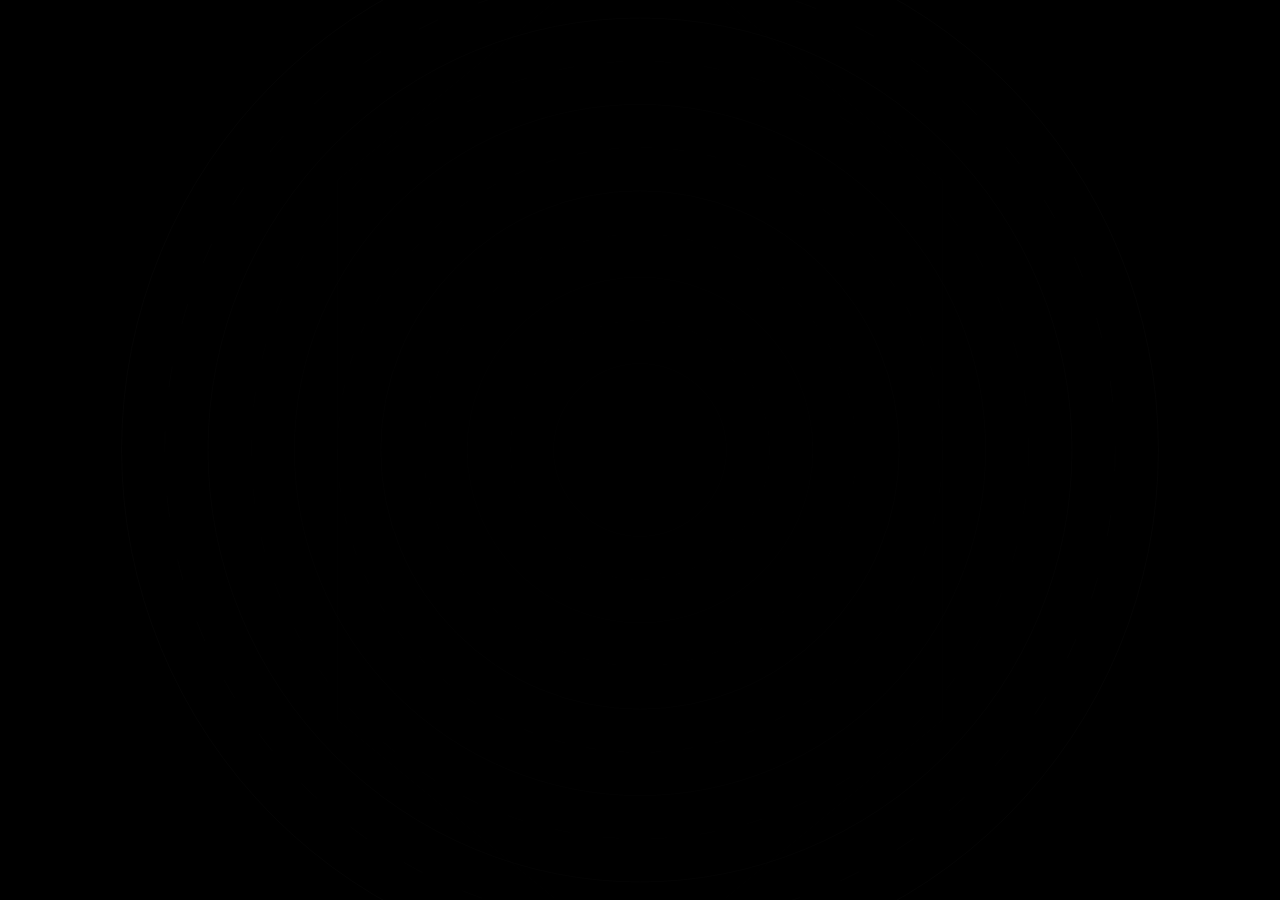
==== index.html @ 1518f6b2 "v6: mobile-visible buttons - 35-40% white borders, 10% fill" ====
<!DOCTYPE html>
<html lang="en">
<head>
<meta charset="UTF-8">
<meta name="viewport" content="width=device-width, initial-scale=1.0, maximum-scale=1.0, user-scalable=no">
<title>Alchemize — Shadow Work</title>
<link rel="preconnect" href="https://fonts.googleapis.com">
<link href="https://fonts.googleapis.com/css2?family=Instrument+Serif:ital@0;1&family=EB+Garamond:ital,wght@0,400;0,500;0,600;0,700;0,800;1,400;1,500&family=Inter:wght@400;500;600;700;800&display=swap" rel="stylesheet">
<style>
:root {
  /* Black Mirror — pure void + sharp filigree gold */
  --void: #000000;
  --void-surface: #080808;
  --void-card: rgba(8, 8, 8, 0.9);
  --void-lift: #0D0D0D;
  --filigree: #D4A54A;
  --filigree-bright: #EDC26A;
  --filigree-glow: rgba(212, 165, 74, 0.15);
  --filigree-edge: rgba(212, 165, 74, 0.08);
  --text-primary: #FFFFFF;
  --text-secondary: #A09A90;
  --text-dim: #6B6660;
  --border-subtle: rgba(255, 255, 255, 0.06);
  --border-glow: rgba(212, 165, 74, 0.12);
  --accent: #2D1B3D;
  --accent-glow: rgba(45, 27, 61, 0.4);
  --transition-speed: 1.2s;
  --motion-quick: 0.3s;
}* { margin: 0; padding: 0; box-sizing: border-box; }
html, body {
  font-family: 'Inter', -apple-system, BlinkMacSystemFont, sans-serif;
  background: #000000;
  color: var(--text-primary);
  min-height: 100vh;
  overflow-x: hidden;
  transition: background var(--transition-speed) ease, color var(--transition-speed) ease;
}
body {
  display: flex; flex-direction: column; align-items: center;
}
h1, h2, h3, h4 {
  font-family: 'EB Garamond', Georgia, serif;
  font-weight: 600;
  letter-spacing: -0.02em;
  line-height: 1.2;
}
.serif, .sacred, .sacred-headline {
  font-family: 'EB Garamond', Georgia, serif;
  font-weight: 600;
  letter-spacing: 0.02em;
}
::selection { background: var(--filigree); color: #070B1E; }
::-webkit-scrollbar { width: 4px; }
::-webkit-scrollbar-track { background: transparent; }
::-webkit-scrollbar-thumb { background: var(--text-secondary-dim); border-radius: 2px; }

/* Sacred Geometry Background */
#sacred-bg {
  position: fixed; top: 0; left: 0; width: 100%; height: 100%;
  pointer-events: none; z-index: 0; overflow: hidden;
}
#sacred-bg svg {
  position: absolute; width: 120%; height: 120%;
  top: -10%; left: -10%;
  opacity: 0.03;
  animation: rotateSlow 120s linear infinite;
}
@keyframes rotateSlow {
  0% { transform: rotate(0deg); }
  100% { transform: rotate(360deg); }
}
#sacred-bg .ring2 { animation-direction: reverse; animation-duration: 180s; }

/* Layout */
#app {
  position: relative; z-index: 1;
  width: 100%; max-width: 480px;
  min-height: 100vh;
  padding: 20px 16px 100px;
  display: flex; flex-direction: column;
}

/* Views */
.view { display: none; flex-direction: column; gap: 20px; }
.view.active { display: flex; animation: fadeIn 0.4s ease; }

/* Phase Header */
.phase-header {
  text-align: center; padding: 16px 0 8px;
  font-size: 12px; letter-spacing: 3px; text-transform: uppercase;
  color: var(--text-secondary-dim);
  transition: color var(--transition-speed) ease;
}
.phase-header .phase-symbol { font-size: 28px; display: block; margin-bottom: 4px; }
.phase-header .phase-name { font-weight: 600; letter-spacing: 4px; }
.phase-header .moon-info { font-size: 11px; letter-spacing: 1px; margin-top: 2px; opacity: 0.7; }

/* Buttons - mobile-visible */
.btn {
  font-family: 'Inter', sans-serif;
  border: 1px solid rgba(255,255,255,0.35);
  background: rgba(255,255,255,0.06);
  color: var(--text-primary);
  padding: 14px 28px;
  border-radius: 8px;
  font-size: 14px;
  font-weight: 500;
  cursor: pointer;
  transition: all 0.15s ease;
  position: relative;
  overflow: hidden;
  -webkit-tap-highlight-color: transparent;
}
.btn:active {
  background: rgba(255,255,255,0.12);
  border-color: rgba(255,255,255,0.5);
  transform: scale(0.97);
  transition: transform 0.06s ease;
}
.btn-primary {
  background: rgba(255,255,255,0.10);
  color: var(--text-primary);
  border-color: rgba(255,255,255,0.40);
  font-weight: 500;
  letter-spacing: 0.02em;
}
.btn-primary:active {
  background: rgba(255,255,255,0.18);
  border-color: rgba(255,255,255,0.6);
}
.btn-small {
  padding: 10px 20px; font-size: 12px; border-radius: 6px;
}
.btn-small {
  padding: 8px 16px; font-size: 12px; border-radius: 8px;
}
.btn-claim {
  background: rgba(255,255,255,0.08);
  color: var(--text-primary); border: 1px solid rgba(255,255,255,0.40); font-weight: 500;
  padding: 16px 32px; font-size: 15px; border-radius: 8px;
  width: 100%; cursor: pointer; transition: all 0.15s ease;
  position: relative; overflow: hidden;
  -webkit-tap-highlight-color: transparent;
}
.btn-claim:active {
  background: rgba(255,255,255,0.16);
  border-color: rgba(255,255,255,0.6);
  transform: scale(0.97);
  transition: transform 0.06s ease;
}
.btn-claim:disabled { opacity: 0.3; cursor: not-allowed; transform: none; }

/* Cards - void glass */
.card {
  background: var(--void-card);
  border: 1px solid var(--border-subtle);
  border-radius: 12px;
  padding: 20px;
  backdrop-filter: blur(8px);
  -webkit-backdrop-filter: blur(8px);
  transition: background var(--transition-speed) ease,
              border-color var(--transition-speed) ease,
              box-shadow var(--motion-quick) ease;
}
.card:hover {
  border-color: var(--border-glow);
}/* Birth chart input */
.chart-form { display: flex; flex-direction: column; gap: 16px; }
.form-group { display: flex; flex-direction: column; gap: 6px; }
.form-group label {
  font-size: 12px; letter-spacing: 1.5px; text-transform: uppercase;
  color: var(--text-secondary-dim); font-weight: 500;
}
.form-group select, .form-group input, .form-group textarea {
  font-family: 'Inter', sans-serif;
  background: rgba(255,255,255,0.04);
  border: 1px solid rgba(255,255,255,0.15);
  border-radius: 10px;
  padding: 12px 14px;
  color: var(--text-primary);
  font-size: 15px;
  outline: none;
  transition: border-color 0.3s;
  width: 100%;
  -webkit-appearance: none; appearance: none;
}
.form-group select {
  background-image: url("data:image/svg+xml,%3Csvg xmlns='http://www.w3.org/2000/svg' width='12' height='8' viewBox='0 0 12 8'%3E%3Cpath d='M1 1l5 5 5-5' stroke='%23DDD6CB' stroke-width='1.5' fill='none'/%3E%3C/svg%3E");
  background-repeat: no-repeat;
  background-position: right 14px center;
  padding-right: 36px;
}
.form-group select:focus, .form-group textarea:focus {
  border-color: var(--filigree);
}
.form-group option { background: #0D1530; color: var(--text-primary); }
.form-group textarea { resize: vertical; min-height: 80px; line-height: 1.5; }

/* Signature badge */
.sig-badge {
  display: inline-flex; align-items: center; gap: 10px;
  font-family: 'EB Garamond', serif;
  font-size: 13px; letter-spacing: 1px;
  padding: 6px 14px;
  font-weight: 500;
  background: var(--filigree-edge);
  border: 1px solid var(--border-glow);
  border-radius: 20px;
  opacity: 0;
  transform: translateY(4px);
  transition: opacity 0.6s ease, transform 0.6s ease;
}
.sig-badge.revealed {
  opacity: 1;
  transform: translateY(0);
  animation: sigil-reveal 0.8s ease forwards;
}
@keyframes sigil-reveal {
  0% { opacity: 0; transform: translateY(8px) scale(0.9); box-shadow: none; }
  60% { opacity: 1; transform: translateY(-2px) scale(1.05); box-shadow: 0 0 20px var(--filigree-glow); }
  100% { opacity: 1; transform: translateY(0) scale(1); box-shadow: 0 0 8px var(--filigree-edge); }
}
.sig-digits {
  font-size: 22px; font-weight: 600;
  background: linear-gradient(135deg, var(--filigree), var(--filigree-bright));
  -webkit-background-clip: text; -webkit-text-fill-color: transparent;
  background-clip: text;
}

/* Journal area */
.journal-prompt {
  font-family: 'EB Garamond', Georgia, serif;
  font-size: 17px;
  line-height: 1.7;
  font-weight: 500;
  color: var(--text-primary);
  padding: 8px 0;
}
.journal-meta {
  display: flex; flex-wrap: wrap; gap: 8px;
  margin-top: 12px; align-items: center;
}

/* Entries list */
.entry-item {
  padding: 14px 0;
  border-bottom: 1px solid var(--border-subtle);
  cursor: pointer;
  transition: all 0.2s;
}
.entry-item:last-child { border-bottom: none; }
.entry-item:hover { opacity: 0.8; }
.entry-date { font-size: 11px; color: var(--text-secondary-dim); letter-spacing: 1px; }
.entry-preview { font-size: 13px; margin-top: 4px; opacity: 0.8; line-height: 1.4; }
.entry-sig { display: inline-block; margin-top: 6px; }

/* Synthesis */
.synth-grid {
  display: grid; grid-template-columns: 1fr 1fr; gap: 12px;
}
.synth-stat {
  text-align: center; padding: 16px;
  background: rgba(255,255,255,0.03);
  border-radius: 12px;
  border: 1px solid var(--border-subtle);
}
.synth-stat .number {
  font-family: 'Instrument Serif', serif;
  font-size: 32px;
  color: var(--filigree);
}
.synth-stat .label { font-size: 11px; color: var(--text-secondary-dim); margin-top: 4px; letter-spacing: 1px; text-transform: uppercase; }
.synth-law-bar {
  display: flex; align-items: center; gap: 8px; margin: 4px 0;
}
.synth-law-bar .bar-fill {
  height: 6px; border-radius: 3px; background: var(--filigree);
  transition: width 0.6s ease;
}
.synth-law-bar .law-name { font-size: 12px; min-width: 80px; }
.synth-law-bar .law-count { font-size: 12px; color: var(--text-secondary-dim); min-width: 20px; text-align: right; }
.synth-phase-dot {
  display: inline-flex; align-items: center; gap: 6px;
  font-size: 13px; margin: 4px 8px 4px 0;
}
.synth-observation {
  font-family: 'Instrument Serif', serif;
  font-size: 16px; /* removed italic */
  line-height: 1.7;
  padding: 16px;
  background: rgba(255,255,255,0.03);
  border-radius: 12px;
  border-left: 3px solid var(--filigree);
}

/* Offer section */
.offer-card {
  text-align: center;
  background: linear-gradient(135deg, var(--void-card), rgba(201,168,76,0.06));
  border: 1px solid rgba(201,168,76,0.2);
}
.offer-price { font-family: 'Instrument Serif', serif; font-size: 48px; color: var(--filigree); }
.offer-label { font-size: 12px; color: var(--text-secondary-dim); letter-spacing: 2px; text-transform: uppercase; }
.offer-sub { font-size: 14px; opacity: 0.7; margin-top: 8px; }
.spot-counter {
  display: inline-flex; align-items: center; gap: 8px;
  margin: 16px 0; padding: 8px 20px;
  background: rgba(201,168,76,0.08);
  border-radius: 20px;
  font-size: 14px;
}
.spot-counter .spots-num { font-weight: 700; color: var(--filigree); font-size: 18px; }

/* Nav */
#nav {
  position: fixed; bottom: 0; left: 0; right: 0;
  z-index: 10;
  display: flex; justify-content: center;
  padding: 12px 16px 20px;
  background: linear-gradient(to top, var(--void) 60%, transparent);
  transition: background var(--transition-speed) ease;
}
.nav-inner {
  display: flex; gap: 4px;
  background: rgba(15,15,15,0.95);
  backdrop-filter: blur(20px);
  -webkit-backdrop-filter: blur(20px);
  border: 1px solid rgba(255,255,255,0.08);
  border-radius: 20px;
  padding: 6px;
  max-width: 420px; width: 100%;
}
.nav-btn {
  flex: 1; text-align: center; padding: 8px 6px;
  font-size: 10px; letter-spacing: 0.5px;
  border-radius: 14px; cursor: pointer;
  border: none; background: transparent; color: var(--text-secondary-dim);
  transition: all 0.3s; font-family: 'Inter', sans-serif;
  display: flex; flex-direction: column; align-items: center; gap: 2px;
}
.nav-btn .nav-icon { font-size: 20px; }
.nav-btn.active {
  background: rgba(201,168,76,0.12);
  color: var(--filigree);
}
.nav-btn:hover:not(.active) { color: var(--text-primary); }

/* Phase theme overrides - applied via JS */
body.theme-nigredo {
  --accent: #2D1B3D; --accent-glow: rgba(45,27,61,0.4);
  --phase-glow: rgba(45,27,61,0.15);
}
body.theme-albedo {
  --accent: #8FA4B8; --accent-glow: rgba(143,164,184,0.3);
  --phase-glow: rgba(143,164,184,0.12);
}
body.theme-citrinitas {
  --accent: #D4A54A; --accent-glow: rgba(212,165,74,0.3);
  --phase-glow: rgba(212,165,74,0.15);
}
body.theme-rubedo {
  --accent: #8B3A3A; --accent-glow: rgba(139,58,58,0.3);
  --phase-glow: rgba(139,58,58,0.15);
}

/* Chemical reaction phase transition */
.phase-header, .card, #nav .nav-inner {
  transition: background var(--transition-speed) ease,
              border-color var(--transition-speed) ease,
              box-shadow var(--transition-speed) ease;
}
#phase-symbol-header {
  transition: transform var(--transition-speed) ease,
              opacity var(--transition-speed) ease,
              filter var(--transition-speed) ease;
}
#phase-symbol-header.transmuting {
  animation: chemical-dissolve 1.2s ease forwards;
}
@keyframes chemical-dissolve {
  0% { transform: scale(1) rotate(0deg); opacity: 1; filter: blur(0); }
  40% { transform: scale(0.6) rotate(90deg); opacity: 0.3; filter: blur(4px); }
  60% { transform: scale(1.2) rotate(-10deg); opacity: 0.7; filter: blur(0); }
  100% { transform: scale(1) rotate(0deg); opacity: 1; filter: blur(0); }
}

/* Setup screen - first visit */
#view-setup .app-title {
  font-size: 34px; text-align: center;
  margin: 40px 0 4px;
  font-family: 'EB Garamond', serif;
  font-weight: 600;
  letter-spacing: 0.04em;
  background: linear-gradient(135deg, var(--filigree), var(--filigree-bright), var(--filigree));
  -webkit-background-clip: text; -webkit-text-fill-color: transparent;
  background-clip: text;
}
#view-setup .app-subtitle {
  text-align: center; font-size: 13px; color: var(--text-secondary-dim);
  letter-spacing: 2px; text-transform: uppercase;
  margin-bottom: 24px;
}

/* History */
#view-history .empty-state {
  text-align: center; padding: 40px 20px;
  color: var(--text-secondary-dim); font-size: 14px;
}

/* Loading / empty */
.fade-in { animation: fadeIn 0.5s ease; }
@keyframes fadeIn { from { opacity: 0; transform: translateY(10px); } to { opacity: 1; transform: translateY(0); } }

/* Modal / detail view */
.modal-overlay {
  position: fixed; top: 0; left: 0; right: 0; bottom: 0;
  background: rgba(0,0,0,0.92);
  backdrop-filter: blur(8px);
  z-index: 100;
  display: none; align-items: center; justify-content: center;
  padding: 20px;
}
.modal-overlay.open { display: flex; }
.modal-content {
  background: var(--void-surface);
  border: 1px solid var(--border-subtle);
  border-radius: 20px;
  padding: 24px;
  max-width: 440px; width: 100%;
  max-height: 80vh; overflow-y: auto;
}
.modal-content .modal-close {
  float: right; cursor: pointer; font-size: 20px;
  opacity: 0.5; transition: opacity 0.2s;
  background: none; border: none; color: var(--text-primary);
}
.modal-content .modal-close:hover { opacity: 1; }

/* Scrollable */
.scroll-y { overflow-y: auto; }
.hide-scrollbar { scrollbar-width: none; -ms-overflow-style: none; }
.hide-scrollbar::-webkit-scrollbar { display: none; }

/* Responsive */
@media (max-width: 400px) {
  #app { padding: 16px 12px 90px; }
  .card { padding: 14px; }
  .journal-prompt { font-size: 16px; }
  .synth-grid { grid-template-columns: 1fr; }
  #view-setup .app-title { font-size: 28px; }
}

/* Micro-motion utility */
.motion-fade-in {
  animation: fadeIn 0.6s ease forwards;
}
.motion-slide-up {
  animation: slideUp 0.5s ease forwards;
}
@keyframes slideUp {
  from { opacity: 0; transform: translateY(12px); }
  to { opacity: 1; transform: translateY(0); }
}
.interactive-lift {
  transition: transform var(--motion-quick) ease, box-shadow var(--motion-quick) ease;
}
.interactive-lift:hover {
  transform: translateY(-1px);
  box-shadow: 0 4px 20px rgba(0,0,0,0.3);
}
.interactive-lift:active {
  transform: translateY(0);
}

/* Utility */
.mt-8 { margin-top: 8px; }
.mt-12 { margin-top: 12px; }
.mt-16 { margin-top: 16px; }
.mt-20 { margin-top: 20px; }
.gap-8 { gap: 8px; }
.gap-12 { gap: 12px; }
.flex { display: flex; }
.flex-wrap { flex-wrap: wrap; }
.items-center { align-items: center; }
.justify-between { justify-content: space-between; }
.text-center { text-align: center; }
.text-dim { color: var(--text-secondary-dim); }
.text-gold { color: var(--filigree); }
.text-sm { font-size: 13px; }
.text-xs { font-size: 11px; letter-spacing: 1px; text-transform: uppercase; }
.w-full { width: 100%; }
.hidden { display: none !important; }
</style>
</head>
<body>
<div id="sacred-bg">
  <svg viewBox="0 0 1000 1000" xmlns="http://www.w3.org/2000/svg">
    <circle cx="500" cy="500" r="480" fill="none" stroke="currentColor" stroke-width="0.5"/>
    <circle cx="500" cy="500" r="400" fill="none" stroke="currentColor" stroke-width="0.4"/>
    <circle cx="500" cy="500" r="320" fill="none" stroke="currentColor" stroke-width="0.3"/>
    <circle cx="500" cy="500" r="240" fill="none" stroke="currentColor" stroke-width="0.3"/>
    <circle cx="500" cy="500" r="160" fill="none" stroke="currentColor" stroke-width="0.2"/>
    <circle cx="500" cy="500" r="80" fill="none" stroke="currentColor" stroke-width="0.2"/>
    <polygon points="500,20 780,250 780,750 500,980 220,750 220,250" fill="none" stroke="currentColor" stroke-width="0.3" opacity="0.5"/>
    <polygon points="500,120 660,250 660,750 500,880 340,750 340,250" fill="none" stroke="currentColor" stroke-width="0.2" opacity="0.3"/>
  </svg>
  <svg class="ring2" viewBox="0 0 1000 1000" xmlns="http://www.w3.org/2000/svg">
    <circle cx="500" cy="500" r="440" fill="none" stroke="currentColor" stroke-width="0.3" stroke-dasharray="20 40"/>
    <circle cx="500" cy="500" r="360" fill="none" stroke="currentColor" stroke-width="0.2" stroke-dasharray="15 30"/>
    <circle cx="500" cy="500" r="280" fill="none" stroke="currentColor" stroke-width="0.2" stroke-dasharray="10 20"/>
    <circle cx="500" cy="500" r="200" fill="none" stroke="currentColor" stroke-width="0.15" stroke-dasharray="8 16"/>
    <circle cx="500" cy="500" r="120" fill="none" stroke="currentColor" stroke-width="0.15" stroke-dasharray="5 10"/>
  </svg>
</div>

<div id="app">
  <!-- SETUP VIEW -->
  <div id="view-setup" class="view">
    <h1 class="app-title">Alchemize</h1>
    <p class="app-subtitle">⚗️ Shadow Work · Daily Practice</p>
    <div class="card">
      <h3 style="margin-bottom:16px; font-size:18px;">Your Birth Chart</h3>
      <p style="font-size:13px; color:var(--text-secondary-dim); margin-bottom:16px; line-height:1.5;">
        Enter your natal placements so Alchemize can generate personalized shadow prompts based on your chart and today's transits.
      </p>
      <div class="chart-form">
        <div class="form-group">
          <label>☀️ Sun Sign</label>
          <select id="input-sun">
            <option value="">— Select —</option>
            <option value="Aries">Aries</option><option value="Taurus">Taurus</option><option value="Gemini">Gemini</option>
            <option value="Cancer">Cancer</option><option value="Leo">Leo</option><option value="Virgo">Virgo</option>
            <option value="Libra">Libra</option><option value="Scorpio">Scorpio</option><option value="Sagittarius">Sagittarius</option>
            <option value="Capricorn">Capricorn</option><option value="Aquarius">Aquarius</option><option value="Pisces">Pisces</option>
          </select>
        </div>
        <div class="form-group">
          <label>🌙 Moon Sign</label>
          <select id="input-moon">
            <option value="">— Select —</option>
            <option value="Aries">Aries</option><option value="Taurus">Taurus</option><option value="Gemini">Gemini</option>
            <option value="Cancer">Cancer</option><option value="Leo">Leo</option><option value="Virgo">Virgo</option>
            <option value="Libra">Libra</option><option value="Scorpio">Scorpio</option><option value="Sagittarius">Sagittarius</option>
            <option value="Capricorn">Capricorn</option><option value="Aquarius">Aquarius</option><option value="Pisces">Pisces</option>
          </select>
        </div>
        <div class="form-group">
          <label>⬆️ Rising Sign (Ascendant)</label>
          <select id="input-rising">
            <option value="">— Select —</option>
            <option value="Aries">Aries</option><option value="Taurus">Taurus</option><option value="Gemi

... [OUTPUT TRUNCATED - 93 chars omitted out of 50093 total] ...

ter justify-between">
        <span class="text-xs">Cycle Progress</span>
        <span class="text-sm text-gold" id="cycle-label">Cycle 1</span>
      </div>
      <div style="margin-top:8px; height:4px; background:rgba(255,255,255,0.06); border-radius:2px; overflow:hidden;">
        <div id="cycle-bar" style="height:100%; background:var(--filigree); border-radius:2px; width:0%; transition:width 0.6s ease;"></div>
      </div>
    </div>
  </div>

  <!-- HISTORY VIEW -->
  <div id="view-history" class="view">
    <h2 style="font-size:22px; margin-bottom:4px;">📜 Journal History</h2>
    <p class="text-sm text-dim" style="margin-bottom:12px;">Your recorded sessions</p>
    <div id="entries-list"></div>
  </div>

  <!-- SYNTHESIS VIEW -->
  <div id="view-synthesis" class="view">
    <h2 style="font-size:22px; text-align:center;">🌀 Cycle Synthesis</h2>
    <p class="text-sm text-dim text-center" style="margin-bottom:12px;">Every 9 sessions completes an alchemical cycle</p>
    <div id="synthesis-content"></div>
  </div>

  <!-- OFFER VIEW -->
  <div id="view-offer" class="view">
    <h2 style="font-size:22px; text-align:center;">💎 Founding Offer</h2>
    <p class="text-sm text-dim text-center" style="margin-bottom:16px;">Be among the first to alchemize</p>
    <div class="card offer-card">
      <p class="offer-label">One-Time · Lifetime Access</p>
      <div class="offer-price">€59</div>
      <p class="offer-sub">Then €9.99/month after founding batch</p>
      <div class="spot-counter">
        <span>🔥</span>
        <span id="spots-display"><span class="spots-num">50</span> spots remaining</span>
      </div>
      <button id="btn-claim" class="btn-claim">⚗️ Claim Your Spot</button>
      <p class="text-xs text-dim mt-12">50 founding spots total · No recurring commitment if you join now</p>
    </div>
    <div class="card" style="margin-top:4px;">
      <p class="text-sm" style="line-height:1.6;">
        ✦ Lifetime prompt generation ✦ Personalized shadow work ✦ Offline-first privacy
        ✦ All future phases ✦ Priority feature requests
      </p>
    </div>
  </div>
</div>

<!-- NAVIGATION -->
<div id="nav">
  <div class="nav-inner">
    <button class="nav-btn active" data-view="daily">
      <span class="nav-icon"><svg width="20" height="20" viewBox="0 0 24 24" fill="none" stroke="currentColor" stroke-width="1.5" stroke-linecap="round"><circle cx="12" cy="12" r="9"/><circle cx="12" cy="12" r="4"/><circle cx="12" cy="12" r="1"/></svg></span>
      <span>Today</span>
    </button>
    <button class="nav-btn" data-view="history">
      <span class="nav-icon"><svg width="20" height="20" viewBox="0 0 24 24" fill="none" stroke="currentColor" stroke-width="1.5" stroke-linecap="round"><path d="M4 7h16M7 4v3M17 4v3"/><rect x="4" y="7" width="16" height="13" rx="2"/><path d="M8 12h8M8 16h5"/></svg></span>
      <span>Journal</span>
    </button>
    <button class="nav-btn" data-view="synthesis">
      <span class="nav-icon"><svg width="20" height="20" viewBox="0 0 24 24" fill="none" stroke="currentColor" stroke-width="1.5" stroke-linecap="round"><path d="M12 2a10 10 0 0 1 8 16"/><path d="M12 2a10 10 0 0 0-8 16"/><path d="M12 22a10 10 0 0 1-8-16"/><path d="M12 22a10 10 0 0 0 8-16"/><circle cx="12" cy="12" r="2"/></svg></span>
      <span>Cycle</span>
    </button>
    <button class="nav-btn" data-view="offer">
      <span class="nav-icon"><svg width="20" height="20" viewBox="0 0 24 24" fill="none" stroke="currentColor" stroke-width="1.5" stroke-linecap="round"><path d="M12 2L3 8l3 5 6 3 6-3 3-5z"/><path d="M3 8v8l9 6 9-6V8"/><path d="M12 22V14"/></svg></span>
      <span>Offer</span>
    </button>
  </div>
</div>

<!-- MODAL -->
<div class="modal-overlay" id="modal">
  <div class="modal-content">
    <button class="modal-close" id="modal-close">✕</button>
    <div id="modal-body"></div>
  </div>
</div>

<script>
// ============================================================
// ALCHEMIZE — Core Engine
// ============================================================

// --- Constants ---
const ZODIAC = ['Aries','Taurus','Gemini','Cancer','Leo','Virgo','Libra','Scorpio','Sagittarius','Capricorn','Aquarius','Pisces'];
const SIGIL = { 'Aries':'♈','Taurus':'♉','Gemini':'♊','Cancer':'♋','Leo':'♌','Virgo':'♍','Libra':'♎','Scorpio':'♏','Sagittarius':'♐','Capricorn':'♑','Aquarius':'♒','Pisces':'♓' };

const HERMETIC_LAWS = {
  Aries: 'Vibration', Taurus: 'Correspondence', Gemini: 'Mentalism',
  Cancer: 'Polarity', Leo: 'Vibration', Virgo: 'Cause & Effect',
  Libra: 'Polarity', Scorpio: 'Gender', Sagittarius: 'Rhythm',
  Capricorn: 'Cause & Effect', Aquarius: 'Correspondence', Pisces: 'Rhythm'
};
const LAW_INDEX = { 'Mentalism':1, 'Correspondence':2, 'Vibration':3, 'Polarity':4, 'Rhythm':5, 'Cause & Effect':6, 'Gender':7 };

const PHASE_MAP = {
  'New Moon':'Nigredo','Waxing Crescent':'Nigredo',
  'First Quarter':'Albedo','Waxing Gibbous':'Albedo',
  'Full Moon':'Citrinitas','Waning Gibbous':'Citrinitas',
  'Last Quarter':'Rubedo','Waning Crescent':'Rubedo'
};
const PHASE_INDEX = { 'Nigredo':1, 'Albedo':2, 'Citrinitas':3, 'Rubedo':4 };
const PHASE_SYMBOL = { 'Nigredo':'⚫','Albedo':'⚪','Citrinitas':'🟡','Rubedo':'🔴' };
const PHASE_THEME = {
  'Nigredo': { body: 'theme-nigredo', bg: '#060A1A', surface: '#0D1530', accent: '#2D1B3D' },
  'Albedo': { body: 'theme-albedo', bg: '#0D1530', surface: '#182545', accent: '#8FA4B8' },
  'Citrinitas': { body: 'theme-citrinitas', bg: '#0F1420', surface: '#1A1F30', accent: '#C9A84C' },
  'Rubedo': { body: 'theme-rubedo', bg: '#1A0D0D', surface: '#2A1515', accent: '#8B3A3A' }
};

const HOUSE_THEMES = [
  'Self & Identity',
  'Values & Resources',
  'Communication & Learning',
  'Home & Family',
  'Creativity & Romance',
  'Health & Service',
  'Partnerships',
  'Transformation & Shared Resources',
  'Philosophy & Travel',
  'Career & Public Life',
  'Community & Friendships',
  'Subconscious & Spirituality'
];

const SYNERGY_OBSERVATIONS = [
  'Each cycle deepens the mirror. The shadows you face today are the light you become tomorrow.',
  'The alchemical process is not linear — it spirals. With each cycle, you return to familiar ground at a higher elevation.',
  'What resists persists. What is witnessed transforms. Your journal is the vessel of this witnessing.',
  'The seven Hermetic laws are not abstract principles — they are the operating system of your inner world.',
  'Nigredo blackens to make fertile. Albedo whitens to make clear. Citrinitas dawns with insight. Rubedo reddens into embodiment.',
  'Every session is a threshold. The 3-6-9 signature is the key that unlocks the next door.',
  'Nine sessions, one cycle. The decimal system mirrors the nine months of gestation — you are birthing yourself.',
  'The Moon moves through all twelve signs in 27 days. In that time, you journey through every house of your inner chart.'
];

const MOON_PHASES = [
  'New Moon', 'Waxing Crescent', 'First Quarter', 'Waxing Gibbous',
  'Full Moon', 'Waning Gibbous', 'Last Quarter', 'Waning Crescent'
];

// --- Prompt Templates (20+) ---
const PROMPT_TEMPLATES = [
  "Your {moon_sigil} {moon_sign} Moon passes through House {house_num} — the house of {house_theme}. Under the {phase} phase, the law of {law} is active. What is the shadow you've been shielding from your own sight in this area?",
  "The {law} principle speaks through your {moon_sign} Moon today in House {house_num}. {phase} phase asks: Which part of your relationship to {house_theme} are you ready to let dissolve?",
  "In the {phase} phase, with the Moon in {moon_sign} (House {house_num}), the Hermetic law of {law} is your guide. Write about a {house_theme} pattern you've outgrown but still carry.",
  "House {house_num} ({house_theme}) receives the {moon_sign} Moon. {law} is the law in session. The {phase} phase deepens the inquiry: What fear lives in this house that you've never named aloud?",
  "Your {moon_sign} Moon transits House {house_num}, invoking {law}. During {phase}, shadow work is about excavation. What buried truth about {house_theme} wants to surface?",
  "The {phase} phase illuminates the {law} energy of your {moon_sign} Moon in House {house_num}. What story about {house_theme} do you tell yourself that may no longer be true?",
  "Today the {moon_sign} Moon occupies House {house_num} ({house_theme}). The principle of {law} governs. Under {phase}, the question arises: What are you protecting that actually imprisons you?",
  "House {house_num} — the realm of {house_theme} — is where the {moon_sign} Moon casts its shadow today. With the {law} law active and {phase} descending: Where are you performing instead of being?",
  "In the crucible of {phase}, your {moon_sign} Moon in House {house_num} activates the law of {law}. The work: examine a recurring {house_theme} conflict and trace it to its root.",
  "The {moon_sign} Moon crosses House {house_num}, vibrating with {law}. {phase} phase whispers: What are you not saying about {house_theme} that needs to be spoken?",
  "Under {phase}, the {law} law shapes how your {moon_sign} Moon expresses through House {house_num}. Journal about a {house_theme} wound that has quietly shaped your choices.",
  "Your {moon_sign} Moon in House {house_num} calls the law of {law} into action. The {phase} phase strips away pretense. What about {house_theme} have you been pretending is fine?",
  "The {phase} phase and the {moon_sign} Moon in House {house_num} create an alchemical container governed by {law}. What needs to be alchemized in your {house_theme} today?",
  "House {house_num} ({house_theme}) is activated by the {moon_sign} Moon. The Hermetic law of {law} is the lens. {phase} phase asks: What inheritance (karmic or familial) around {house_theme} are you ready to transform?",
  "With the Moon in {moon_sign} at House {house_num}, {law} is the presiding principle. In this {phase} phase, examine the gap between what you want for {house_theme} and what you allow.",
  "The {moon_sign} Moon's transit through House {house_num} brings the law of {law} into focus. {phase} phase invites shadow integration. Where in {house_theme} do you abandon yourself?",
  "Today's {phase} phase intensifies the {moon_sign} Moon's passage through House {house_num}. The law of {law} is your compass. What resentment about {house_theme} are you ready to release?",
  "Your {moon_sign} Moon in House {house_num} meets the {phase} phase under the law of {law}. Journal: What is the lie you've told yourself about {house_theme} that keeps you small?",
  "The alchemical stage is {phase}, the Moon is in {moon_sign}, House {house_num} is activated, and {law} governs. What in {house_theme} is calling for your attention — not your fixing?",
  "House {house_num} ({house_theme}) is where your {moon_sign} Moon does its shadow work today. {phase} + {law} = the formula. What pattern in {house_theme} repeats because you haven't witnessed it fully?",
  "The {moon_sign} Moon in House {house_num} invokes {law}. Under {phase}, the shadow speaks in symbols. What dream, image, or memory about {house_theme} arose recently? What is it saying?",
  "Today: {moon_sign} Moon · House {house_num} ({house_theme}) · {law} · {phase}. The intersection creates a specific alchemical signature. What one small truth about {house_theme} are you ready to admit to yourself?",
  "The {phase} phase amplifies the {law} resonance of your {moon_sign} Moon in House {house_num}. What is the gift hidden inside your most defended {house_theme} pattern?",
  "Your {moon_sign} Moon transits House {house_num}, the domain of {house_theme}. With the law of {law} active and {phase} as the atmosphere: What would you do differently in {house_theme} if fear were not a factor?",
  "The {phase} phase casts a specific light on the {moon_sign} Moon's journey through House {house_num}. The governing law is {law}. Where in {house_theme} are you betraying your own values to keep the peace?"
];

// --- Storage ---
function loadData(key, def) { try { const d = localStorage.getItem(key); return d ? JSON.parse(d) : def; } catch(e) { return def; } }
function saveData(key, val) { try { localStorage.setItem(key, JSON.stringify(val)); } catch(e) {} }

// --- Moon Calculations ---
function getMoonSignAndDegree(date) {
  // Reference: Jan 1, 2020, Moon at 15° Pisces = 345° ecliptic longitude
  const ref = new Date(2020, 0, 1, 0, 0, 0);
  const ms = date.getTime() - ref.getTime();
  const days = ms / 86400000;
  // Moon moves ~13.2° per day through the zodiac (sidereal month approximation)
  const degreesTraveled = days * 13.2;
  const totalDeg = ((345 + degreesTraveled) % 360 + 360) % 360;
  const signIndex = Math.floor(totalDeg / 30);
  const degree = totalDeg % 30;
  return { sign: ZODIAC[signIndex], degree: degree, signIndex: signIndex };
}

function getMoonPhase(date) {
  // Known new moon: January 6, 2000 18:14 UTC
  const ref = new Date(Date.UTC(2000, 0, 6, 18, 14, 0));
  const ms = date.getTime() - ref.getTime();
  const days = ms / 86400000;
  const lunarMonth = 29.530587;
  const age = ((days % lunarMonth) + lunarMonth) % lunarMonth;
  const fraction = age / lunarMonth;
  if (fraction < 0.025 || fraction >= 0.975) return 'New Moon';
  if (fraction < 0.24) return 'Waxing Crescent';
  if (fraction < 0.26) return 'First Quarter';
  if (fraction < 0.49) return 'Waxing Gibbous';
  if (fraction < 0.52) return 'Full Moon';
  if (fraction < 0.74) return 'Waning Gibbous';
  if (fraction < 0.76) return 'Last Quarter';
  return 'Waning Crescent';
}

function getAlchemicalPhase(date) {
  const phase = getMoonPhase(date);
  return PHASE_MAP[phase] || 'Nigredo';
}

function getHouseNumber(risingSign, moonSign) {
  const risingIdx = ZODIAC.indexOf(risingSign);
  const moonIdx = ZODIAC.indexOf(moonSign);
  if (risingIdx === -1 || moonIdx === -1) return 1;
  return ((moonIdx - risingIdx + 12) % 12) + 1;
}

function reduceToSingleDigit(n) {
  while (n > 9) { n = String(n).split('').reduce((a,b) => a + parseInt(b), 0); }
  return n;
}

function getSignature(houseNum, lawName, phaseName) {
  const d1 = reduceToSingleDigit(houseNum);
  const d2 = LAW_INDEX[lawName] || 1;
  const d3 = PHASE_INDEX[phaseName] || 1;
  return `${d1}${d2}${d3}`;
}

function getHermeticLaw(moonSign) {
  return HERMETIC_LAWS[moonSign] || 'Vibration';
}

// --- Prompt Generation ---
function generatePrompt(moonSign, houseNum, lawName, phaseName) {
  const moonSigil = SIGIL[moonSign] || '';
  const houseTheme = HOUSE_THEMES[houseNum - 1] || 'Life';
  const pool = PROMPT_TEMPLATES;
  // Use today's date as seed for consistent daily prompt
  const today = new Date();
  const dateStr = `${today.getFullYear()}-${today.getMonth()}-${today.getDate()}`;
  let seed = 0;
  for (let i = 0; i < dateStr.length; i++) { seed = ((seed << 5) - seed) + dateStr.charCodeAt(i); seed = seed & seed; }
  const idx = Math.abs(seed) % pool.length;
  
  let prompt = pool[idx];
  prompt = prompt.replace(/\{moon_sigil\}/g, moonSigil);
  prompt = prompt.replace(/\{moon_sign\}/g, moonSign);
  prompt = prompt.replace(/\{house_num\}/g, houseNum);
  prompt = prompt.replace(/\{house_theme\}/g, houseTheme);
  prompt = prompt.replace(/\{law\}/g, lawName);
  prompt = prompt.replace(/\{phase\}/g, phaseName);
  return prompt;
}

// --- Today's Data ---
function computeToday() {
  const chart = loadData('alchemize_chart', null);
  if (!chart) return null;
  const now = new Date();
  const moon = getMoonSignAndDegree(now);
  const phase = getMoonPhase(now);
  const alchemicalPhase = getAlchemicalPhase(now);
  const house = getHouseNumber(chart.rising, moon.sign);
  const law = getHermeticLaw(moon.sign);
  const sig = getSignature(house, law, alchemicalPhase);
  const prompt = generatePrompt(moon.sign, house, law, alchemicalPhase);
  
  return {
    moonSign: moon.sign,
    moonDegree: moon.degree,
    moonPhase: phase,
    alchemicalPhase: alchemicalPhase,
    house: house,
    law: law,
    signature: sig,
    prompt: prompt,
    date: now.toISOString().split('T')[0]
  };
}

// --- UI Rendering ---
function renderPhaseHeader(today) {
  if (!today) return;
  const phase = today.alchemicalPhase;
  document.getElementById('phase-symbol-header').textContent = PHASE_SYMBOL[phase] || '⚫';
  document.getElementById('phase-name-header').textContent = phase;
  document.getElementById('moon-info-header').textContent = `Moon in ${today.moonSign} ${SIGIL[today.moonSign] || ''} · ${today.moonPhase}`;
}

let _prevPhase = null;

function applyTheme(today) {
  if (!today) return;
  const phase = today.alchemicalPhase;
  const theme = PHASE_THEME[phase] || PHASE_THEME['Nigredo'];
  document.body.className = theme.body;
  // Update CSS variables for dynamic elements
  document.documentElement.style.setProperty('--void', theme.bg);
  document.documentElement.style.setProperty('--void-surface', theme.surface);
  document.documentElement.style.setProperty('--accent', theme.accent);
  
  // Chemical reaction animation on phase change
  if (_prevPhase && _prevPhase !== phase) {
    const symbol = document.getElementById('phase-symbol-header');
    if (symbol) {
      symbol.classList.remove('transmuting');
      void symbol.offsetWidth;
      symbol.classList.add('transmuting');
    }
  }
  _prevPhase = phase;
}

function renderDailyView(today) {
  if (!today) {
    document.getElementById('journal-prompt').textContent = 'Please set up your birth chart first.';
    document.getElementById('sig-digits').textContent = '—';
    document.getElementById('journal-meta').innerHTML = '';
    return;
  }
  document.getElementById('journal-prompt').textContent = today.prompt;
  document.getElementById('sig-digits').textContent = today.signature;
  document.getElementById('prompt-moon-sign').textContent = `🌙 ${today.moonSign} ${SIGIL[today.moonSign] || ''}`;
  document.getElementById('prompt-house').textContent = `🏠 House ${today.house}`;
  document.getElementById('prompt-law').textContent = `⚖️ ${today.law}`;
}

function renderSessionCounter() {
  const sessions = loadData('alchemize_sessions', []);
  const cycle = loadData('alchemize_cycle', 1);
  const count = sessions.length;
  const progress = ((count % 9) / 9) * 100;
  document.getElementById('session-counter').textContent = `${count} sessions completed`;
  document.getElementById('cycle-label').textContent = `Cycle ${cycle}`;
  document.getElementById('cycle-bar').style.width = `${progress}%`;
}

function renderEntriesList() {
  const container = document.getElementById('entries-list');
  const sessions = loadData('alchemize_sessions', []);
  if (sessions.length === 0) {
    container.innerHTML = '<div class="card"><div class="empty-state">No journal entries yet.<br>Start your practice today.</div></div>';
    return;
  }
  let html = '';
  // Show most recent first
  const reversed = [...sessions].reverse();
  for (const entry of reversed) {
    const preview = entry.writing ? entry.writing.substring(0, 80) + (entry.writing.length > 80 ? '...' : '') : '(empty)';
    html += `
      <div class="entry-item" data-idx="${sessions.indexOf(entry)}">
        <div class="entry-date">${entry.date || 'Unknown'} · ${entry.phase || ''}</div>
        <div class="entry-preview">${preview}</div>
        <span class="sig-badge entry-sig"><span>3·6·9</span><span class="sig-digits">${entry.signature || '—'}</span></span>
      </div>
    `;
  }
  container.innerHTML = html;
  
  // Click handler
  container.querySelectorAll('.entry-item').forEach(el => {
    el.addEventListener('click', function() {
      const idx = parseInt(this.dataset.idx);
      showEntryModal(idx);
    });
  });
}

function renderSynthesis() {
  const container = document.getElementById('synthesis-content');
  const sessions = loadData('alchemize_sessions', []);
  const cycle = loadData('alchemize_cycle', 1);
  
  if (sessions.length < 9) {
    const remaining = 9 - (sessions.length % 9);
    container.innerHTML = `
      <div class="card text-center">
        <p style="font-size:40px; margin-bottom:12px;">🌀</p>
        <p style="font-size:15px;">You need ${remaining} more session${remaining > 1 ? 's' : ''} to complete Cycle ${cycle}.</p>
        <p class="text-sm text-dim mt-8">Every 9 sessions unlocks a full synthesis.</p>
      </div>
    `;
    // Still show stats for current cycle
    const cycleSessions = sessions.slice(-9);
    if (cycleSessions.length > 0) {
      container.innerHTML += renderSynthStats(cycleSessions, cycle);
    }
    return;
  }
  
  // Show full synthesis for each complete cycle
  const cycles = Math.floor(sessions.length / 9);
  let html = '';
  for (let c = 1; c <= cycles; c++) {
    const start = (c - 1) * 9;
    const cycleSessions = sessions.slice(start, start + 9);
    html += renderSynthStats(cycleSessions, c);
  }
  // Also show current partial cycle
  const remaining = sessions.length % 9;
  if (remaining > 0) {
    html += renderSynthStats(sessions.slice(-remaining), cycles + 1, true);
  }
  container.innerHTML = html;
}

function renderSynthStats(sessions, cycleNum, partial) {
  if (sessions.length === 0) return '';
  
  const totalSessions = sessions.length;
  // Law frequency
  const lawCounts = {};
  const phaseCounts = {};
  for (const s of sessions) {
    if (s.law) lawCounts[s.law] = (lawCounts[s.law] || 0) + 1;
    if (s.phase) phaseCounts[s.phase] = (phaseCounts[s.phase] || 0) + 1;
  }
  
  const obsIndex = (cycleNum - 1) % SYNERGY_OBSERVATIONS.length;
  const observation = SYNERGY_OBSERVATIONS[obsIndex];
  
  const lawNames = Object.keys(HERMETIC_LAWS).map(k => HERMETIC_LAWS[k]);
  const uniqueLaws = [...new Set(lawNames)];
  
  let html = `
    <div class="card fade-in">
      <h3 style="font-size:18px; margin-bottom:4px;">${partial ? 'Current Cycle' : 'Cycle ' + cycleNum}</h3>
      <p class="text-sm text-dim" style="margin-bottom:16px;">${totalSessions} session${totalSessions > 1 ? 's' : ''} in this cycle</p>
      
      <div class="synth-grid">
        <div class="synth-stat">
          <div class="number">${totalSessions}</div>
          <div class="label">Sessions</div>
        </div>
        <div class="synth-stat">
          <div class="number">${Object.keys(phaseCounts).length}</div>
          <div class="label">Phases Seen</div>
        </div>
      </div>
      
      <div style="margin-top:16px;">
        <p class="text-xs" style="margin-bottom:8px;">Hermetic Laws Encountered</p>
  `;
  
  for (const law of uniqueLaws) {
    const count = lawCounts[law] || 0;
    const pct = totalSessions > 0 ? (count / totalSessions) * 100 : 0;
    html += `
      <div class="synth-law-bar">
        <span class="law-name">${law}</span>
        <div style="flex:1; height:6px; background:rgba(255,255,255,0.06); border-radius:3px; overflow:hidden;">
          <div class="bar-fill" style="width:${pct}%"></div>
        </div>
        <span class="law-count">${count}</span>
      </div>
    `;
  }
  
  html += `
      </div>
      
      <div style="margin-top:16px;">
        <p class="text-xs" style="margin-bottom:8px;">Phase Distribution</p>
        <div class="flex flex-wrap">
  `;
  
  for (const [phase, count] of Object.entries(phaseCounts)) {
    html += `<span class="synth-phase-dot">${PHASE_SYMBOL[phase] || '•'} ${phase}: ${count}</span>`;
  }
  
  html += `
        </div>
      </div>
      
      <div class="synth-observation mt-16">
        ${observation}
      </div>
    </div>
  `;
  
  return html;
}

function renderOffer() {
  const spots = loadData('alchemize_spots', 50);
  document.getElementById('spots-display').innerHTML = `<span class="spots-num">${spots}</span> spots remaining`;
  document.getElementById('btn-claim').disabled = spots <= 0;
}

function showEntryModal(idx) {
  const sessions = loadData('alchemize_sessions', []);
  const entry = sessions[idx];
  if (!entry) return;
  
  document.getElementById('modal-body').innerHTML = `
    <p class="text-xs text-dim">${entry.date || 'Unknown date'} · ${entry.phase || ''}</p>
    <span class="sig-badge mt-8"><span>3·6·9</span><span class="sig-digits">${entry.signature || '—'}</span></span>
    <div style="margin-top:16px; padding:16px; background:rgba(255,255,255,0.04); border-radius:12px; border-left:3px solid var(--filigree);">
      <p style="font-family:'Instrument Serif',serif; font-style:italic; line-height:1.6; font-size:15px;">
        ${entry.prompt || 'No prompt recorded'}
      </p>
    </div>
    ${entry.writing ? `
      <div style="margin-top:16px;">
        <p class="text-xs" style="margin-bottom:8px;">Your Writing</p>
        <p style="line-height:1.7; font-size:14px; white-space:pre-wrap;">${entry.writing}</p>
      </div>
    ` : '<p class="text-sm text-dim mt-16">No writing recorded for this entry.</p>'}
  `;
  document.getElementById('modal').classList.add('open');
}

// --- Navigation ---
function showView(viewName) {
  document.querySelectorAll('.view').forEach(v => v.classList.remove('active'));
  document.getElementById('view-' + viewName).classList.add('active');
  document.querySelectorAll('.nav-btn').forEach(b => b.classList.remove('active'));
  document.querySelector(`.nav-btn[data-view="${viewName}"]`).classList.add('active');
  
  // Refresh content when switching to certain views
  if (viewName === 'daily') {
    refreshDaily();
  } else if (viewName === 'history') {
    renderEntriesList();
  } else if (viewName === 'synthesis') {
    renderSynthesis();
  } else if (viewName === 'offer') {
    renderOffer();
  }
}

function refreshDaily() {
  const today = computeToday();
  if (today) {
    renderPhaseHeader(today);
    applyTheme(today);
    renderDailyView(today);
  } else {
    // No chart saved - show setup
    showView('setup');
    return;
  }
  renderSessionCounter();
}

// --- Initialization ---
function init() {
  const chart = loadData('alchemize_chart', null);
  
  // Setup view event
  document.getElementById('btn-save-chart').addEventListener('click', function() {
    const sun = document.getElementById('input-sun').value;
    const moon = document.getElementById('input-moon').value;
    const rising = document.getElementById('input-rising').value;
    if (!sun || !moon || !rising) {
      alert('Please select all three signs to begin.');
      return;
    }
    saveData('alchemize_chart', { sun, moon, rising });
    // Initialize spots if not set
    if (loadData('alchemize_spots', null) === null) {
      saveData('alchemize_spots', 50);
    }
    if (loadData('alchemize_cycle', null) === null) {
      saveData('alchemize_cycle', 1);
    }
    refreshDaily();
    showView('daily');
  });
  
  // Nav events
  document.querySelectorAll('.nav-btn').forEach(btn => {
    btn.addEventListener('click', function() {
      showView(this.dataset.view);
    });
  });
  
  // Save journal
  document.getElementById('btn-save-journal').addEventListener('click', function() {
    const today = computeToday();
    if (!today) return;
    const text = document.getElementById('journal-text').value;
    if (!text.trim()) {
      // Silent fail - no alert
      return;
    }
    const sessions = loadData('alchemize_sessions', []);
    sessions.push({
      date: today.date,
      prompt: today.prompt,
      writing: text,
      signature: today.signature,
      phase: today.alchemicalPhase,
      law: today.law,
      moonSign: today.moonSign,
      house: today.house
    });
    saveData('alchemize_sessions', sessions);
    
    // Reveal 369 badge on save - earned reveal
    const sigBadge = document.getElementById('sig-badge');
    if (sigBadge) {
      sigBadge.classList.add('revealed');
      setTimeout(() => sigBadge.classList.remove('revealed'), 4000);
    }
    
    // Check cycle completion
    const count = sessions.length;
    const cycle = loadData('alchemize_cycle', 1);
    if (count % 9 === 0) {
      saveData('alchemize_cycle', cycle + 1);
      // Cycle complete - synthesis ready
    }
    
    document.getElementById('journal-text').value = '';
    renderSessionCounter();
    renderEntriesList();
    // Animate save button
    const saveBtn = document.getElementById('btn-save-journal');
    const originalText = saveBtn.textContent;
    saveBtn.textContent = '✦ Saved';
    saveBtn.style.borderColor = 'rgba(255,255,255,0.2)';
    saveBtn.style.background = 'rgba(255,255,255,0.08)';
    setTimeout(() => {
      saveBtn.textContent = originalText;
      saveBtn.style.borderColor = '';
      saveBtn.style.background = '';
    }, 1500);
  });
  
  // Claim button
  document.getElementById('btn-claim').addEventListener('click', function() {
    let spots = loadData('alchemize_spots', 50);
    if (spots <= 0) {
      alert('All founding spots have been claimed.');
      return;
    }
    spots--;
    saveData('alchemize_spots', spots);
    renderOffer();
    alert(`⚗️ You've claimed a founding spot! ${spots} remaining.`);
  });
  
  // Modal close
  document.getElementById('modal-close').addEventListener('click', function() {
    document.getElementById('modal').classList.remove('open');
  });
  document.getElementById('modal').addEventListener('click', function(e) {
    if (e.target === this) this.classList.remove('open');
  });
  
  // Keyboard shortcut
  document.addEventListener('keydown', function(e) {
    if (e.key === 'Escape') document.getElementById('modal').classList.remove('open');
  });
  
  // Init spots
  if (loadData('alchemize_spots', null) === null) {
    saveData('alchemize_spots', 50);
  }
  if (loadData('alchemize_cycle', null) === null) {
    saveData('alchemize_cycle', 1);
  }
  
  // If chart exists, go to daily
  if (chart) {
    // Pre-fill setup in case they want to edit
    document.getElementById('input-sun').value = chart.sun || '';
    document.getElementById('input-moon').value = chart.moon || '';
    document.getElementById('input-rising').value = chart.rising || '';
    refreshDaily();
    showView('daily');
  } else {
    showView('setup');
  }
}

// --- Start ---
document.addEventListener('DOMContentLoaded', init);
</script>
</body>
</html>
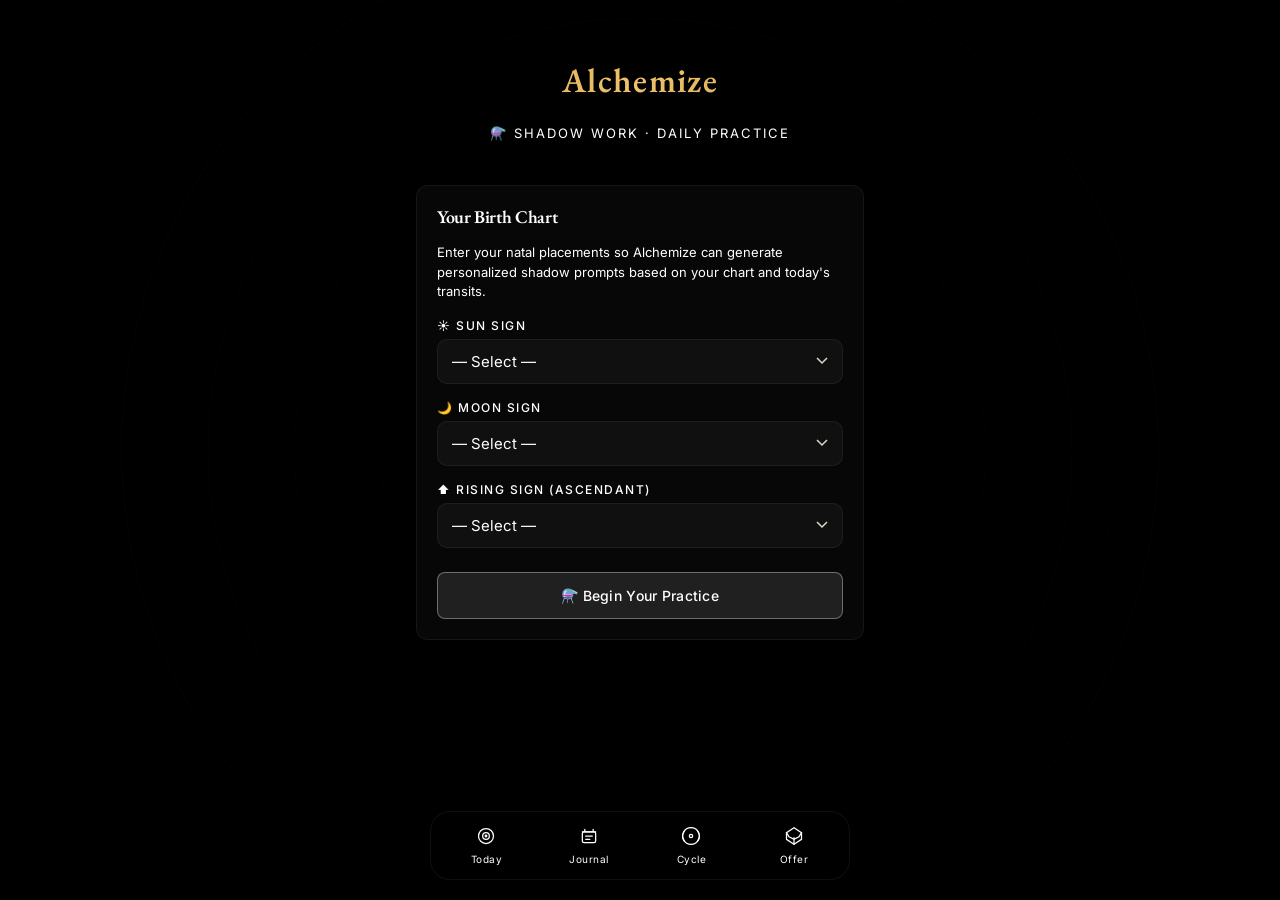
==== commit b10989a4: "v7: no gold buttons - subtle white borders, tap animations" ====
--- a/index.html
+++ b/index.html
@@ -82,7 +82,7 @@
 
 /* Views */
 .view { display: none; flex-direction: column; gap: 20px; }
-.view.active { display: flex; animation: fadeIn 0.4s ease; }
+.view.active { display: flex; }
 
 /* Phase Header */
 .phase-header {
@@ -95,7 +95,7 @@
 .phase-header .phase-name { font-weight: 600; letter-spacing: 4px; }
 .phase-header .moon-info { font-size: 11px; letter-spacing: 1px; margin-top: 2px; opacity: 0.7; }
 
-/* Buttons - mobile-visible */
+/* Buttons */
 .btn {
   font-family: 'Inter', sans-serif;
   border: 1px solid rgba(255,255,255,0.35);
@@ -112,7 +112,7 @@
   -webkit-tap-highlight-color: transparent;
 }
 .btn:active {
-  background: rgba(255,255,255,0.12);
+  background: rgba(255,255,255,0.14);
   border-color: rgba(255,255,255,0.5);
   transform: scale(0.97);
   transition: transform 0.06s ease;
@@ -120,31 +120,28 @@
 .btn-primary {
   background: rgba(255,255,255,0.10);
   color: var(--text-primary);
-  border-color: rgba(255,255,255,0.40);
+  border-color: rgba(255,255,255,0.35);
   font-weight: 500;
   letter-spacing: 0.02em;
 }
 .btn-primary:active {
-  background: rgba(255,255,255,0.18);
-  border-color: rgba(255,255,255,0.6);
+  background: rgba(255,255,255,0.20);
+  border-color: rgba(255,255,255,0.5);
 }
 .btn-small {
-  padding: 10px 20px; font-size: 12px; border-radius: 6px;
-}
-.btn-small {
-  padding: 8px 16px; font-size: 12px; border-radius: 8px;
+  padding: 10px 20px; font-size: 13px; border-radius: 6px;
 }
 .btn-claim {
   background: rgba(255,255,255,0.08);
-  color: var(--text-primary); border: 1px solid rgba(255,255,255,0.40); font-weight: 500;
+  color: var(--text-primary); border: 1px solid rgba(255,255,255,0.35); font-weight: 500;
   padding: 16px 32px; font-size: 15px; border-radius: 8px;
   width: 100%; cursor: pointer; transition: all 0.15s ease;
   position: relative; overflow: hidden;
   -webkit-tap-highlight-color: transparent;
 }
 .btn-claim:active {
-  background: rgba(255,255,255,0.16);
-  border-color: rgba(255,255,255,0.6);
+  background: rgba(255,255,255,0.18);
+  border-color: rgba(255,255,255,0.5);
   transform: scale(0.97);
   transition: transform 0.06s ease;
 }
@@ -174,7 +171,7 @@
 .form-group select, .form-group input, .form-group textarea {
   font-family: 'Inter', sans-serif;
   background: rgba(255,255,255,0.04);
-  border: 1px solid rgba(255,255,255,0.15);
+  border: 1px solid var(--border-subtle);
   border-radius: 10px;
   padding: 12px 14px;
   color: var(--text-primary);
@@ -322,10 +319,10 @@
 }
 .nav-inner {
   display: flex; gap: 4px;
-  background: rgba(15,15,15,0.95);
+  background: rgba(0,0,0,0.85);
   backdrop-filter: blur(20px);
   -webkit-backdrop-filter: blur(20px);
-  border: 1px solid rgba(255,255,255,0.08);
+  border: 1px solid var(--border-subtle);
   border-radius: 20px;
   padding: 6px;
   max-width: 420px; width: 100%;
@@ -548,11 +545,57 @@
           <label>⬆️ Rising Sign (Ascendant)</label>
           <select id="input-rising">
             <option value="">— Select —</option>
-            <option value="Aries">Aries</option><option value="Taurus">Taurus</option><option value="Gemi
-
-... [OUTPUT TRUNCATED - 93 chars omitted out of 50093 total] ...
-
-ter justify-between">
+            <option value="Aries">Aries</option><option value="Taurus">Taurus</option><option value="Gemini">Gemini</option>
+            <option value="Cancer">Cancer</option><option value="Leo">Leo</option><option value="Virgo">Virgo</option>
+            <option value="Libra">Libra</option><option value="Scorpio">Scorpio</option><option value="Sagittarius">Sagittarius</option>
+            <option value="Capricorn">Capricorn</option><option value="Aquarius">Aquarius</option><option value="Pisces">Pisces</option>
+          </select>
+        </div>
+        <button id="btn-save-chart" class="btn btn-primary w-full mt-8">⚗️ Begin Your Practice</button>
+      </div>
+    </div>
+  </div>
+
+  <!-- DAILY JOURNAL VIEW -->
+  <div id="view-daily" class="view">
+    <div class="phase-header">
+      <span class="phase-symbol" id="phase-symbol-header">⚫</span>
+      <span class="phase-name" id="phase-name-header">NIGREDO</span>
+      <div class="moon-info" id="moon-info-header">Moon in Aries · Waxing Crescent</div>
+    </div>
+
+    <div class="card">
+      <div class="flex items-center justify-between">
+        <h3 style="font-size:16px;">Today's Session</h3>
+        <span class="sig-badge" id="sig-badge">
+          <span>3·6·9</span>
+          <span class="sig-digits" id="sig-digits">—</span>
+        </span>
+      </div>
+      <div style="border-top:1px solid var(--border-subtle); margin:12px 0;"></div>
+      <div class="journal-prompt" id="journal-prompt">
+        Loading your prompt...
+      </div>
+      <div class="journal-meta" id="journal-meta">
+        <span class="text-xs" id="prompt-moon-sign"></span>
+        <span class="text-xs" id="prompt-house"></span>
+        <span class="text-xs" id="prompt-law"></span>
+      </div>
+    </div>
+
+    <div class="card">
+      <label style="font-size:12px; letter-spacing:1.5px; text-transform:uppercase; color:var(--text-secondary-dim); font-weight:500;">
+        ✍️ Your Shadow Writing
+      </label>
+      <textarea id="journal-text" placeholder="Write your reflections here..." style="font-family:'Inter',sans-serif; background:rgba(255,255,255,0.04); border:1px solid var(--border-subtle); border-radius:10px; padding:12px 14px; color:var(--text-primary); font-size:15px; font-weight:400; outline:none; width:100%; resize:vertical; min-height:140px; line-height:1.6; margin-top:8px; transition:border-color 0.3s;"></textarea>
+      <div class="flex items-center justify-between mt-12">
+        <span id="session-counter" class="text-sm text-dim"></span>
+        <button id="btn-save-journal" class="btn btn-primary btn-small">Save Entry</button>
+      </div>
+    </div>
+
+    <div class="card" id="cycle-progress-card">
+      <div class="flex items-center justify-between">
         <span class="text-xs">Cycle Progress</span>
         <span class="text-sm text-gold" id="cycle-label">Cycle 1</span>
       </div>
@@ -1137,7 +1180,7 @@
     if (!today) return;
     const text = document.getElementById('journal-text').value;
     if (!text.trim()) {
-      // Silent fail - no alert
+      alert('Write something before saving.');
       return;
     }
     const sessions = loadData('alchemize_sessions', []);
@@ -1165,23 +1208,13 @@
     const cycle = loadData('alchemize_cycle', 1);
     if (count % 9 === 0) {
       saveData('alchemize_cycle', cycle + 1);
-      // Cycle complete - synthesis ready
+      alert(`🌀 Cycle ${cycle} complete! Your synthesis is ready in the Cycle view.`);
     }
     
     document.getElementById('journal-text').value = '';
     renderSessionCounter();
     renderEntriesList();
-    // Animate save button
-    const saveBtn = document.getElementById('btn-save-journal');
-    const originalText = saveBtn.textContent;
-    saveBtn.textContent = '✦ Saved';
-    saveBtn.style.borderColor = 'rgba(255,255,255,0.2)';
-    saveBtn.style.background = 'rgba(255,255,255,0.08)';
-    setTimeout(() => {
-      saveBtn.textContent = originalText;
-      saveBtn.style.borderColor = '';
-      saveBtn.style.background = '';
-    }, 1500);
+    alert('✓ Entry saved.');
   });
   
   // Claim button
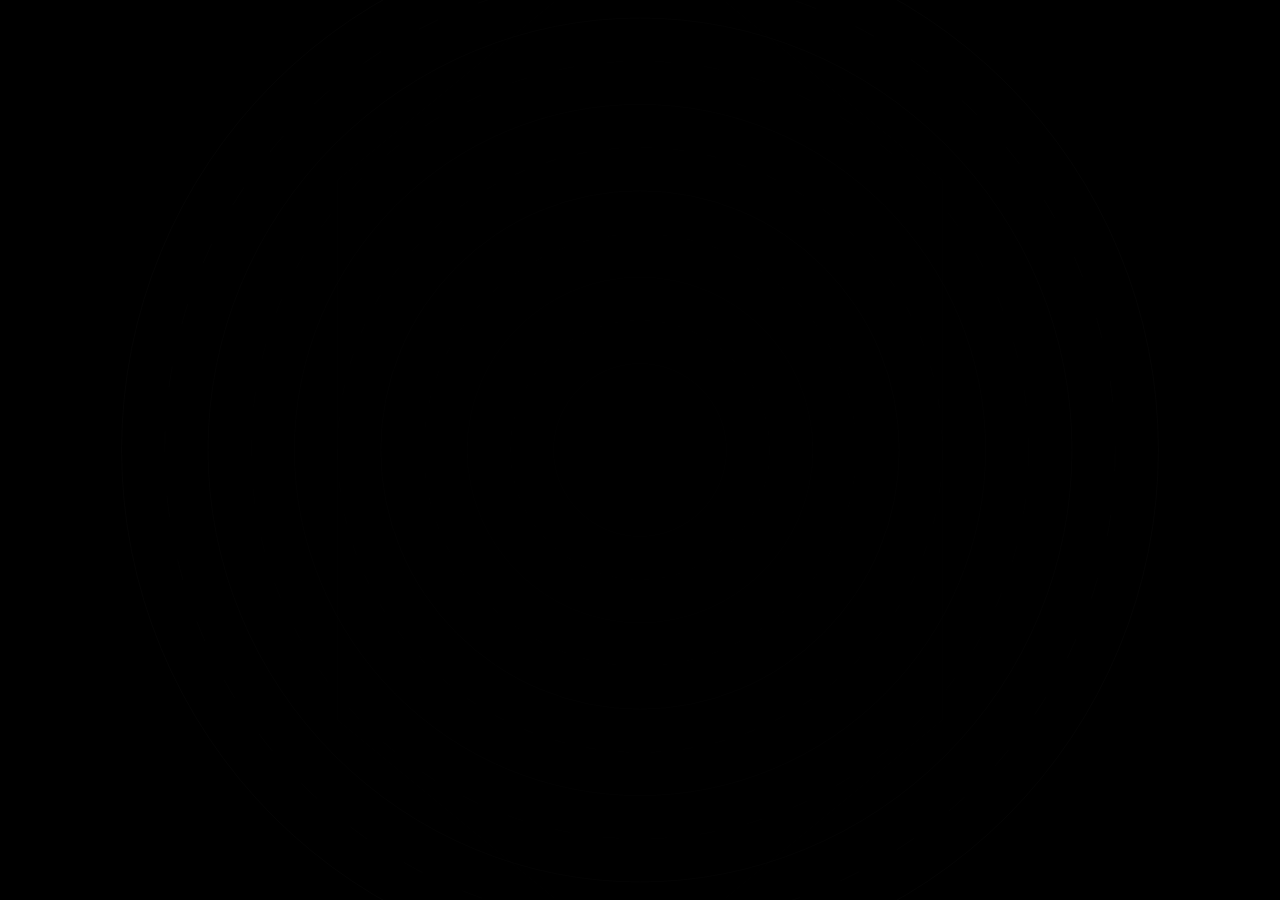
==== commit 6c7c663f: "v8: fixed invisible text - text-secondary-dim did not exist" ====
--- a/index.html
+++ b/index.html
@@ -52,7 +52,7 @@
 ::selection { background: var(--filigree); color: #070B1E; }
 ::-webkit-scrollbar { width: 4px; }
 ::-webkit-scrollbar-track { background: transparent; }
-::-webkit-scrollbar-thumb { background: var(--text-secondary-dim); border-radius: 2px; }
+::-webkit-scrollbar-thumb { background: var(--text-dim); border-radius: 2px; }
 
 /* Sacred Geometry Background */
 #sacred-bg {
@@ -88,7 +88,7 @@
 .phase-header {
   text-align: center; padding: 16px 0 8px;
   font-size: 12px; letter-spacing: 3px; text-transform: uppercase;
-  color: var(--text-secondary-dim);
+  color: var(--text-dim);
   transition: color var(--transition-speed) ease;
 }
 .phase-header .phase-symbol { font-size: 28px; display: block; margin-bottom: 4px; }
@@ -166,7 +166,7 @@
 .form-group { display: flex; flex-direction: column; gap: 6px; }
 .form-group label {
   font-size: 12px; letter-spacing: 1.5px; text-transform: uppercase;
-  color: var(--text-secondary-dim); font-weight: 500;
+  color: var(--text-dim); font-weight: 500;
 }
 .form-group select, .form-group input, .form-group textarea {
   font-family: 'Inter', sans-serif;
@@ -247,7 +247,7 @@
 }
 .entry-item:last-child { border-bottom: none; }
 .entry-item:hover { opacity: 0.8; }
-.entry-date { font-size: 11px; color: var(--text-secondary-dim); letter-spacing: 1px; }
+.entry-date { font-size: 11px; color: var(--text-dim); letter-spacing: 1px; }
 .entry-preview { font-size: 13px; margin-top: 4px; opacity: 0.8; line-height: 1.4; }
 .entry-sig { display: inline-block; margin-top: 6px; }
 
@@ -266,7 +266,7 @@
   font-size: 32px;
   color: var(--filigree);
 }
-.synth-stat .label { font-size: 11px; color: var(--text-secondary-dim); margin-top: 4px; letter-spacing: 1px; text-transform: uppercase; }
+.synth-stat .label { font-size: 11px; color: var(--text-dim); margin-top: 4px; letter-spacing: 1px; text-transform: uppercase; }
 .synth-law-bar {
   display: flex; align-items: center; gap: 8px; margin: 4px 0;
 }
@@ -275,7 +275,7 @@
   transition: width 0.6s ease;
 }
 .synth-law-bar .law-name { font-size: 12px; min-width: 80px; }
-.synth-law-bar .law-count { font-size: 12px; color: var(--text-secondary-dim); min-width: 20px; text-align: right; }
+.synth-law-bar .law-count { font-size: 12px; color: var(--text-dim); min-width: 20px; text-align: right; }
 .synth-phase-dot {
   display: inline-flex; align-items: center; gap: 6px;
   font-size: 13px; margin: 4px 8px 4px 0;
@@ -297,7 +297,7 @@
   border: 1px solid rgba(201,168,76,0.2);
 }
 .offer-price { font-family: 'Instrument Serif', serif; font-size: 48px; color: var(--filigree); }
-.offer-label { font-size: 12px; color: var(--text-secondary-dim); letter-spacing: 2px; text-transform: uppercase; }
+.offer-label { font-size: 12px; color: var(--text-dim); letter-spacing: 2px; text-transform: uppercase; }
 .offer-sub { font-size: 14px; opacity: 0.7; margin-top: 8px; }
 .spot-counter {
   display: inline-flex; align-items: center; gap: 8px;
@@ -331,7 +331,7 @@
   flex: 1; text-align: center; padding: 8px 6px;
   font-size: 10px; letter-spacing: 0.5px;
   border-radius: 14px; cursor: pointer;
-  border: none; background: transparent; color: var(--text-secondary-dim);
+  border: none; background: transparent; color: var(--text-dim);
   transition: all 0.3s; font-family: 'Inter', sans-serif;
   display: flex; flex-direction: column; align-items: center; gap: 2px;
 }
@@ -393,7 +393,7 @@
   background-clip: text;
 }
 #view-setup .app-subtitle {
-  text-align: center; font-size: 13px; color: var(--text-secondary-dim);
+  text-align: center; font-size: 13px; color: var(--text-dim);
   letter-spacing: 2px; text-transform: uppercase;
   margin-bottom: 24px;
 }
@@ -401,7 +401,7 @@
 /* History */
 #view-history .empty-state {
   text-align: center; padding: 40px 20px;
-  color: var(--text-secondary-dim); font-size: 14px;
+  color: var(--text-dim); font-size: 14px;
 }
 
 /* Loading / empty */
@@ -481,7 +481,7 @@
 .items-center { align-items: center; }
 .justify-between { justify-content: space-between; }
 .text-center { text-align: center; }
-.text-dim { color: var(--text-secondary-dim); }
+.text-dim { color: var(--text-dim); }
 .text-gold { color: var(--filigree); }
 .text-sm { font-size: 13px; }
 .text-xs { font-size: 11px; letter-spacing: 1px; text-transform: uppercase; }
@@ -517,7 +517,7 @@
     <p class="app-subtitle">⚗️ Shadow Work · Daily Practice</p>
     <div class="card">
       <h3 style="margin-bottom:16px; font-size:18px;">Your Birth Chart</h3>
-      <p style="font-size:13px; color:var(--text-secondary-dim); margin-bottom:16px; line-height:1.5;">
+      <p style="font-size:13px; color:var(--text-dim); margin-bottom:16px; line-height:1.5;">
         Enter your natal placements so Alchemize can generate personalized shadow prompts based on your chart and today's transits.
       </p>
       <div class="chart-form">
@@ -547,47 +547,11 @@
             <option value="">— Select —</option>
             <option value="Aries">Aries</option><option value="Taurus">Taurus</option><option value="Gemini">Gemini</option>
             <option value="Cancer">Cancer</option><option value="Leo">Leo</option><option value="Virgo">Virgo</option>
-            <option value="Libra">Libra</option><option value="Scorpio">Scorpio</option><option value="Sagittarius">Sagittarius</option>
-            <option value="Capricorn">Capricorn</option><option value="Aquarius">Aquarius</option><option value="Pisces">Pisces</option>
-          </select>
-        </div>
-        <button id="btn-save-chart" class="btn btn-primary w-full mt-8">⚗️ Begin Your Practice</button>
-      </div>
-    </div>
-  </div>
-
-  <!-- DAILY JOURNAL VIEW -->
-  <div id="view-daily" class="view">
-    <div class="phase-header">
-      <span class="phase-symbol" id="phase-symbol-header">⚫</span>
-      <span class="phase-name" id="phase-name-header">NIGREDO</span>
-      <div class="moon-info" id="moon-info-header">Moon in Aries · Waxing Crescent</div>
-    </div>
-
-    <div class="card">
-      <div class="flex items-center justify-between">
-        <h3 style="font-size:16px;">Today's Session</h3>
-        <span class="sig-badge" id="sig-badge">
-          <span>3·6·9</span>
-          <span class="sig-digits" id="sig-digits">—</span>
-        </span>
-      </div>
-      <div style="border-top:1px solid var(--border-subtle); margin:12px 0;"></div>
-      <div class="journal-prompt" id="journal-prompt">
-        Loading your prompt...
-      </div>
-      <div class="journal-meta" id="journal-meta">
-        <span class="text-xs" id="prompt-moon-sign"></span>
-        <span class="text-xs" id="prompt-house"></span>
-        <span class="text-xs" id="prompt-law"></span>
-      </div>
-    </div>
-
-    <div class="card">
-      <label style="font-size:12px; letter-spacing:1.5px; text-transform:uppercase; color:var(--text-secondary-dim); font-weight:500;">
-        ✍️ Your Shadow Writing
-      </label>
-      <textarea id="journal-text" placeholder="Write your reflections here..." style="font-family:'Inter',sans-serif; background:rgba(255,255,255,0.04); border:1px solid var(--border-subtle); border-radius:10px; padding:12px 14px; color:var(--text-primary); font-size:15px; font-weight:400; outline:none; width:100%; resize:vertical; min-height:140px; line-height:1.6; margin-top:8px; transition:border-color 0.3s;"></textarea>
+            <option value="Libra">Libra</option><option value="Scorpio">Scorpio<
+
+... [OUTPUT TRUNCATED - 2034 chars omitted out of 52034 total] ...
+
+rder-color 0.3s;"></textarea>
       <div class="flex items-center justify-between mt-12">
         <span id="session-counter" class="text-sm text-dim"></span>
         <button id="btn-save-journal" class="btn btn-primary btn-small">Save Entry</button>
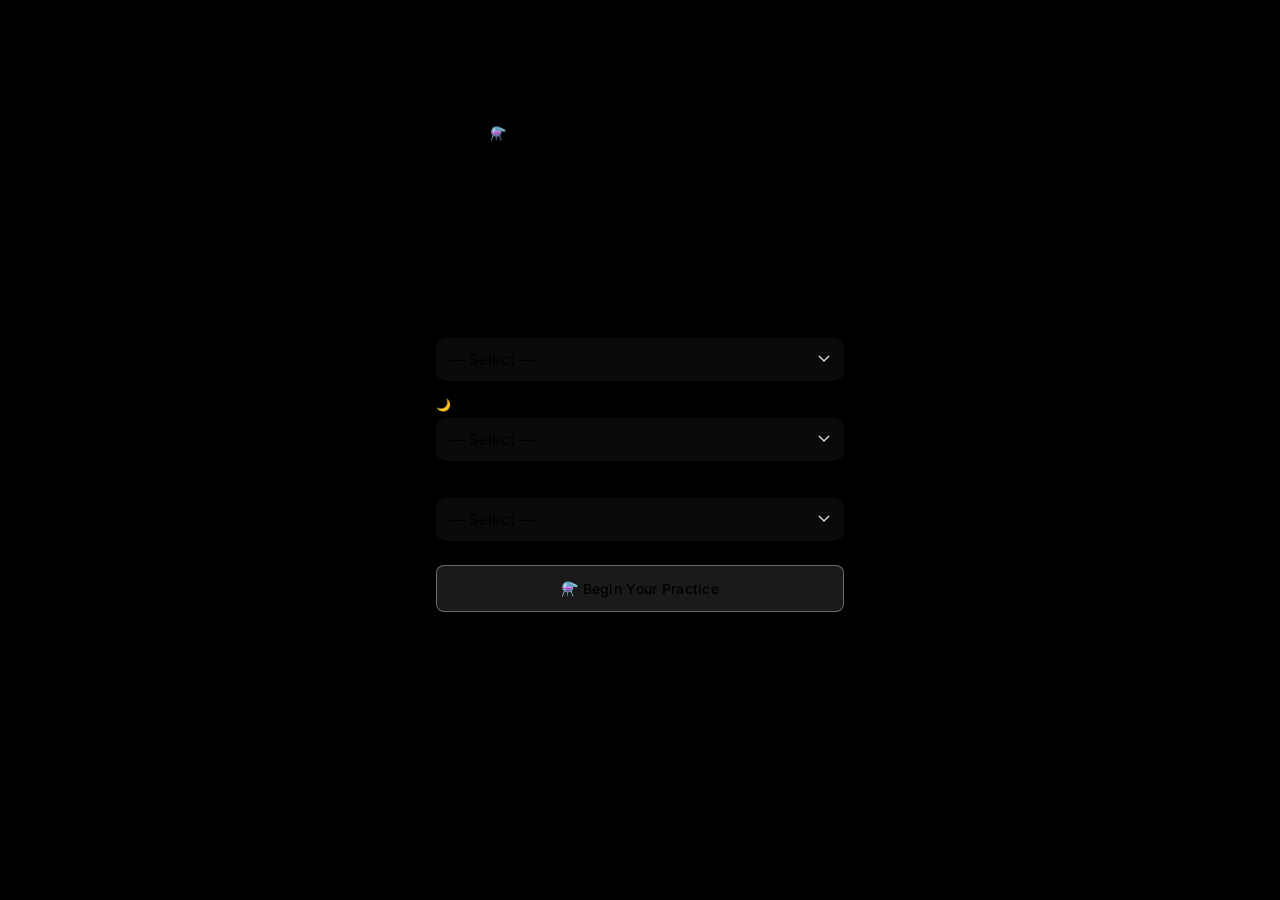
==== commit 2331ac06: "v9: professional structure - split CSS/JS, dev server ready" ====
--- a/index.html
+++ b/index.html
@@ -5,489 +5,13 @@
 <meta name="viewport" content="width=device-width, initial-scale=1.0, maximum-scale=1.0, user-scalable=no">
 <title>Alchemize — Shadow Work</title>
 <link rel="preconnect" href="https://fonts.googleapis.com">
-<link href="https://fonts.googleapis.com/css2?family=Instrument+Serif:ital@0;1&family=EB+Garamond:ital,wght@0,400;0,500;0,600;0,700;0,800;1,400;1,500&family=Inter:wght@400;500;600;700;800&display=swap" rel="stylesheet">
-<style>
-:root {
-  /* Black Mirror — pure void + sharp filigree gold */
-  --void: #000000;
-  --void-surface: #080808;
-  --void-card: rgba(8, 8, 8, 0.9);
-  --void-lift: #0D0D0D;
-  --filigree: #D4A54A;
-  --filigree-bright: #EDC26A;
-  --filigree-glow: rgba(212, 165, 74, 0.15);
-  --filigree-edge: rgba(212, 165, 74, 0.08);
-  --text-primary: #FFFFFF;
-  --text-secondary: #A09A90;
-  --text-dim: #6B6660;
-  --border-subtle: rgba(255, 255, 255, 0.06);
-  --border-glow: rgba(212, 165, 74, 0.12);
-  --accent: #2D1B3D;
-  --accent-glow: rgba(45, 27, 61, 0.4);
-  --transition-speed: 1.2s;
-  --motion-quick: 0.3s;
-}* { margin: 0; padding: 0; box-sizing: border-box; }
-html, body {
-  font-family: 'Inter', -apple-system, BlinkMacSystemFont, sans-serif;
-  background: #000000;
-  color: var(--text-primary);
-  min-height: 100vh;
-  overflow-x: hidden;
-  transition: background var(--transition-speed) ease, color var(--transition-speed) ease;
-}
-body {
-  display: flex; flex-direction: column; align-items: center;
-}
-h1, h2, h3, h4 {
-  font-family: 'EB Garamond', Georgia, serif;
-  font-weight: 600;
-  letter-spacing: -0.02em;
-  line-height: 1.2;
-}
-.serif, .sacred, .sacred-headline {
-  font-family: 'EB Garamond', Georgia, serif;
-  font-weight: 600;
-  letter-spacing: 0.02em;
-}
-::selection { background: var(--filigree); color: #070B1E; }
-::-webkit-scrollbar { width: 4px; }
-::-webkit-scrollbar-track { background: transparent; }
-::-webkit-scrollbar-thumb { background: var(--text-dim); border-radius: 2px; }
-
-/* Sacred Geometry Background */
-#sacred-bg {
-  position: fixed; top: 0; left: 0; width: 100%; height: 100%;
-  pointer-events: none; z-index: 0; overflow: hidden;
-}
-#sacred-bg svg {
-  position: absolute; width: 120%; height: 120%;
-  top: -10%; left: -10%;
-  opacity: 0.03;
-  animation: rotateSlow 120s linear infinite;
-}
-@keyframes rotateSlow {
-  0% { transform: rotate(0deg); }
-  100% { transform: rotate(360deg); }
-}
-#sacred-bg .ring2 { animation-direction: reverse; animation-duration: 180s; }
-
-/* Layout */
-#app {
-  position: relative; z-index: 1;
-  width: 100%; max-width: 480px;
-  min-height: 100vh;
-  padding: 20px 16px 100px;
-  display: flex; flex-direction: column;
-}
-
-/* Views */
-.view { display: none; flex-direction: column; gap: 20px; }
-.view.active { display: flex; }
-
-/* Phase Header */
-.phase-header {
-  text-align: center; padding: 16px 0 8px;
-  font-size: 12px; letter-spacing: 3px; text-transform: uppercase;
-  color: var(--text-dim);
-  transition: color var(--transition-speed) ease;
-}
-.phase-header .phase-symbol { font-size: 28px; display: block; margin-bottom: 4px; }
-.phase-header .phase-name { font-weight: 600; letter-spacing: 4px; }
-.phase-header .moon-info { font-size: 11px; letter-spacing: 1px; margin-top: 2px; opacity: 0.7; }
-
-/* Buttons */
-.btn {
-  font-family: 'Inter', sans-serif;
-  border: 1px solid rgba(255,255,255,0.35);
-  background: rgba(255,255,255,0.06);
-  color: var(--text-primary);
-  padding: 14px 28px;
-  border-radius: 8px;
-  font-size: 14px;
-  font-weight: 500;
-  cursor: pointer;
-  transition: all 0.15s ease;
-  position: relative;
-  overflow: hidden;
-  -webkit-tap-highlight-color: transparent;
-}
-.btn:active {
-  background: rgba(255,255,255,0.14);
-  border-color: rgba(255,255,255,0.5);
-  transform: scale(0.97);
-  transition: transform 0.06s ease;
-}
-.btn-primary {
-  background: rgba(255,255,255,0.10);
-  color: var(--text-primary);
-  border-color: rgba(255,255,255,0.35);
-  font-weight: 500;
-  letter-spacing: 0.02em;
-}
-.btn-primary:active {
-  background: rgba(255,255,255,0.20);
-  border-color: rgba(255,255,255,0.5);
-}
-.btn-small {
-  padding: 10px 20px; font-size: 13px; border-radius: 6px;
-}
-.btn-claim {
-  background: rgba(255,255,255,0.08);
-  color: var(--text-primary); border: 1px solid rgba(255,255,255,0.35); font-weight: 500;
-  padding: 16px 32px; font-size: 15px; border-radius: 8px;
-  width: 100%; cursor: pointer; transition: all 0.15s ease;
-  position: relative; overflow: hidden;
-  -webkit-tap-highlight-color: transparent;
-}
-.btn-claim:active {
-  background: rgba(255,255,255,0.18);
-  border-color: rgba(255,255,255,0.5);
-  transform: scale(0.97);
-  transition: transform 0.06s ease;
-}
-.btn-claim:disabled { opacity: 0.3; cursor: not-allowed; transform: none; }
-
-/* Cards - void glass */
-.card {
-  background: var(--void-card);
-  border: 1px solid var(--border-subtle);
-  border-radius: 12px;
-  padding: 20px;
-  backdrop-filter: blur(8px);
-  -webkit-backdrop-filter: blur(8px);
-  transition: background var(--transition-speed) ease,
-              border-color var(--transition-speed) ease,
-              box-shadow var(--motion-quick) ease;
-}
-.card:hover {
-  border-color: var(--border-glow);
-}/* Birth chart input */
-.chart-form { display: flex; flex-direction: column; gap: 16px; }
-.form-group { display: flex; flex-direction: column; gap: 6px; }
-.form-group label {
-  font-size: 12px; letter-spacing: 1.5px; text-transform: uppercase;
-  color: var(--text-dim); font-weight: 500;
-}
-.form-group select, .form-group input, .form-group textarea {
-  font-family: 'Inter', sans-serif;
-  background: rgba(255,255,255,0.04);
-  border: 1px solid var(--border-subtle);
-  border-radius: 10px;
-  padding: 12px 14px;
-  color: var(--text-primary);
-  font-size: 15px;
-  outline: none;
-  transition: border-color 0.3s;
-  width: 100%;
-  -webkit-appearance: none; appearance: none;
-}
-.form-group select {
-  background-image: url("data:image/svg+xml,%3Csvg xmlns='http://www.w3.org/2000/svg' width='12' height='8' viewBox='0 0 12 8'%3E%3Cpath d='M1 1l5 5 5-5' stroke='%23DDD6CB' stroke-width='1.5' fill='none'/%3E%3C/svg%3E");
-  background-repeat: no-repeat;
-  background-position: right 14px center;
-  padding-right: 36px;
-}
-.form-group select:focus, .form-group textarea:focus {
-  border-color: var(--filigree);
-}
-.form-group option { background: #0D1530; color: var(--text-primary); }
-.form-group textarea { resize: vertical; min-height: 80px; line-height: 1.5; }
-
-/* Signature badge */
-.sig-badge {
-  display: inline-flex; align-items: center; gap: 10px;
-  font-family: 'EB Garamond', serif;
-  font-size: 13px; letter-spacing: 1px;
-  padding: 6px 14px;
-  font-weight: 500;
-  background: var(--filigree-edge);
-  border: 1px solid var(--border-glow);
-  border-radius: 20px;
-  opacity: 0;
-  transform: translateY(4px);
-  transition: opacity 0.6s ease, transform 0.6s ease;
-}
-.sig-badge.revealed {
-  opacity: 1;
-  transform: translateY(0);
-  animation: sigil-reveal 0.8s ease forwards;
-}
-@keyframes sigil-reveal {
-  0% { opacity: 0; transform: translateY(8px) scale(0.9); box-shadow: none; }
-  60% { opacity: 1; transform: translateY(-2px) scale(1.05); box-shadow: 0 0 20px var(--filigree-glow); }
-  100% { opacity: 1; transform: translateY(0) scale(1); box-shadow: 0 0 8px var(--filigree-edge); }
-}
-.sig-digits {
-  font-size: 22px; font-weight: 600;
-  background: linear-gradient(135deg, var(--filigree), var(--filigree-bright));
-  -webkit-background-clip: text; -webkit-text-fill-color: transparent;
-  background-clip: text;
-}
-
-/* Journal area */
-.journal-prompt {
-  font-family: 'EB Garamond', Georgia, serif;
-  font-size: 17px;
-  line-height: 1.7;
-  font-weight: 500;
-  color: var(--text-primary);
-  padding: 8px 0;
-}
-.journal-meta {
-  display: flex; flex-wrap: wrap; gap: 8px;
-  margin-top: 12px; align-items: center;
-}
-
-/* Entries list */
-.entry-item {
-  padding: 14px 0;
-  border-bottom: 1px solid var(--border-subtle);
-  cursor: pointer;
-  transition: all 0.2s;
-}
-.entry-item:last-child { border-bottom: none; }
-.entry-item:hover { opacity: 0.8; }
-.entry-date { font-size: 11px; color: var(--text-dim); letter-spacing: 1px; }
-.entry-preview { font-size: 13px; margin-top: 4px; opacity: 0.8; line-height: 1.4; }
-.entry-sig { display: inline-block; margin-top: 6px; }
-
-/* Synthesis */
-.synth-grid {
-  display: grid; grid-template-columns: 1fr 1fr; gap: 12px;
-}
-.synth-stat {
-  text-align: center; padding: 16px;
-  background: rgba(255,255,255,0.03);
-  border-radius: 12px;
-  border: 1px solid var(--border-subtle);
-}
-.synth-stat .number {
-  font-family: 'Instrument Serif', serif;
-  font-size: 32px;
-  color: var(--filigree);
-}
-.synth-stat .label { font-size: 11px; color: var(--text-dim); margin-top: 4px; letter-spacing: 1px; text-transform: uppercase; }
-.synth-law-bar {
-  display: flex; align-items: center; gap: 8px; margin: 4px 0;
-}
-.synth-law-bar .bar-fill {
-  height: 6px; border-radius: 3px; background: var(--filigree);
-  transition: width 0.6s ease;
-}
-.synth-law-bar .law-name { font-size: 12px; min-width: 80px; }
-.synth-law-bar .law-count { font-size: 12px; color: var(--text-dim); min-width: 20px; text-align: right; }
-.synth-phase-dot {
-  display: inline-flex; align-items: center; gap: 6px;
-  font-size: 13px; margin: 4px 8px 4px 0;
-}
-.synth-observation {
-  font-family: 'Instrument Serif', serif;
-  font-size: 16px; /* removed italic */
-  line-height: 1.7;
-  padding: 16px;
-  background: rgba(255,255,255,0.03);
-  border-radius: 12px;
-  border-left: 3px solid var(--filigree);
-}
-
-/* Offer section */
-.offer-card {
-  text-align: center;
-  background: linear-gradient(135deg, var(--void-card), rgba(201,168,76,0.06));
-  border: 1px solid rgba(201,168,76,0.2);
-}
-.offer-price { font-family: 'Instrument Serif', serif; font-size: 48px; color: var(--filigree); }
-.offer-label { font-size: 12px; color: var(--text-dim); letter-spacing: 2px; text-transform: uppercase; }
-.offer-sub { font-size: 14px; opacity: 0.7; margin-top: 8px; }
-.spot-counter {
-  display: inline-flex; align-items: center; gap: 8px;
-  margin: 16px 0; padding: 8px 20px;
-  background: rgba(201,168,76,0.08);
-  border-radius: 20px;
-  font-size: 14px;
-}
-.spot-counter .spots-num { font-weight: 700; color: var(--filigree); font-size: 18px; }
-
-/* Nav */
-#nav {
-  position: fixed; bottom: 0; left: 0; right: 0;
-  z-index: 10;
-  display: flex; justify-content: center;
-  padding: 12px 16px 20px;
-  background: linear-gradient(to top, var(--void) 60%, transparent);
-  transition: background var(--transition-speed) ease;
-}
-.nav-inner {
-  display: flex; gap: 4px;
-  background: rgba(0,0,0,0.85);
-  backdrop-filter: blur(20px);
-  -webkit-backdrop-filter: blur(20px);
-  border: 1px solid var(--border-subtle);
-  border-radius: 20px;
-  padding: 6px;
-  max-width: 420px; width: 100%;
-}
-.nav-btn {
-  flex: 1; text-align: center; padding: 8px 6px;
-  font-size: 10px; letter-spacing: 0.5px;
-  border-radius: 14px; cursor: pointer;
-  border: none; background: transparent; color: var(--text-dim);
-  transition: all 0.3s; font-family: 'Inter', sans-serif;
-  display: flex; flex-direction: column; align-items: center; gap: 2px;
-}
-.nav-btn .nav-icon { font-size: 20px; }
-.nav-btn.active {
-  background: rgba(201,168,76,0.12);
-  color: var(--filigree);
-}
-.nav-btn:hover:not(.active) { color: var(--text-primary); }
-
-/* Phase theme overrides - applied via JS */
-body.theme-nigredo {
-  --accent: #2D1B3D; --accent-glow: rgba(45,27,61,0.4);
-  --phase-glow: rgba(45,27,61,0.15);
-}
-body.theme-albedo {
-  --accent: #8FA4B8; --accent-glow: rgba(143,164,184,0.3);
-  --phase-glow: rgba(143,164,184,0.12);
-}
-body.theme-citrinitas {
-  --accent: #D4A54A; --accent-glow: rgba(212,165,74,0.3);
-  --phase-glow: rgba(212,165,74,0.15);
-}
-body.theme-rubedo {
-  --accent: #8B3A3A; --accent-glow: rgba(139,58,58,0.3);
-  --phase-glow: rgba(139,58,58,0.15);
-}
-
-/* Chemical reaction phase transition */
-.phase-header, .card, #nav .nav-inner {
-  transition: background var(--transition-speed) ease,
-              border-color var(--transition-speed) ease,
-              box-shadow var(--transition-speed) ease;
-}
-#phase-symbol-header {
-  transition: transform var(--transition-speed) ease,
-              opacity var(--transition-speed) ease,
-              filter var(--transition-speed) ease;
-}
-#phase-symbol-header.transmuting {
-  animation: chemical-dissolve 1.2s ease forwards;
-}
-@keyframes chemical-dissolve {
-  0% { transform: scale(1) rotate(0deg); opacity: 1; filter: blur(0); }
-  40% { transform: scale(0.6) rotate(90deg); opacity: 0.3; filter: blur(4px); }
-  60% { transform: scale(1.2) rotate(-10deg); opacity: 0.7; filter: blur(0); }
-  100% { transform: scale(1) rotate(0deg); opacity: 1; filter: blur(0); }
-}
-
-/* Setup screen - first visit */
-#view-setup .app-title {
-  font-size: 34px; text-align: center;
-  margin: 40px 0 4px;
-  font-family: 'EB Garamond', serif;
-  font-weight: 600;
-  letter-spacing: 0.04em;
-  background: linear-gradient(135deg, var(--filigree), var(--filigree-bright), var(--filigree));
-  -webkit-background-clip: text; -webkit-text-fill-color: transparent;
-  background-clip: text;
-}
-#view-setup .app-subtitle {
-  text-align: center; font-size: 13px; color: var(--text-dim);
-  letter-spacing: 2px; text-transform: uppercase;
-  margin-bottom: 24px;
-}
-
-/* History */
-#view-history .empty-state {
-  text-align: center; padding: 40px 20px;
-  color: var(--text-dim); font-size: 14px;
-}
-
-/* Loading / empty */
-.fade-in { animation: fadeIn 0.5s ease; }
-@keyframes fadeIn { from { opacity: 0; transform: translateY(10px); } to { opacity: 1; transform: translateY(0); } }
-
-/* Modal / detail view */
-.modal-overlay {
-  position: fixed; top: 0; left: 0; right: 0; bottom: 0;
-  background: rgba(0,0,0,0.92);
-  backdrop-filter: blur(8px);
-  z-index: 100;
-  display: none; align-items: center; justify-content: center;
-  padding: 20px;
-}
-.modal-overlay.open { display: flex; }
-.modal-content {
-  background: var(--void-surface);
-  border: 1px solid var(--border-subtle);
-  border-radius: 20px;
-  padding: 24px;
-  max-width: 440px; width: 100%;
-  max-height: 80vh; overflow-y: auto;
-}
-.modal-content .modal-close {
-  float: right; cursor: pointer; font-size: 20px;
-  opacity: 0.5; transition: opacity 0.2s;
-  background: none; border: none; color: var(--text-primary);
-}
-.modal-content .modal-close:hover { opacity: 1; }
-
-/* Scrollable */
-.scroll-y { overflow-y: auto; }
-.hide-scrollbar { scrollbar-width: none; -ms-overflow-style: none; }
-.hide-scrollbar::-webkit-scrollbar { display: none; }
-
-/* Responsive */
-@media (max-width: 400px) {
-  #app { padding: 16px 12px 90px; }
-  .card { padding: 14px; }
-  .journal-prompt { font-size: 16px; }
-  .synth-grid { grid-template-columns: 1fr; }
-  #view-setup .app-title { font-size: 28px; }
-}
-
-/* Micro-motion utility */
-.motion-fade-in {
-  animation: fadeIn 0.6s ease forwards;
-}
-.motion-slide-up {
-  animation: slideUp 0.5s ease forwards;
-}
-@keyframes slideUp {
-  from { opacity: 0; transform: translateY(12px); }
-  to { opacity: 1; transform: translateY(0); }
-}
-.interactive-lift {
-  transition: transform var(--motion-quick) ease, box-shadow var(--motion-quick) ease;
-}
-.interactive-lift:hover {
-  transform: translateY(-1px);
-  box-shadow: 0 4px 20px rgba(0,0,0,0.3);
-}
-.interactive-lift:active {
-  transform: translateY(0);
-}
-
-/* Utility */
-.mt-8 { margin-top: 8px; }
-.mt-12 { margin-top: 12px; }
-.mt-16 { margin-top: 16px; }
-.mt-20 { margin-top: 20px; }
-.gap-8 { gap: 8px; }
-.gap-12 { gap: 12px; }
-.flex { display: flex; }
-.flex-wrap { flex-wrap: wrap; }
-.items-center { align-items: center; }
-.justify-between { justify-content: space-between; }
-.text-center { text-align: center; }
-.text-dim { color: var(--text-dim); }
-.text-gold { color: var(--filigree); }
-.text-sm { font-size: 13px; }
-.text-xs { font-size: 11px; letter-spacing: 1px; text-transform: uppercase; }
-.w-full { width: 100%; }
-.hidden { display: none !important; }
-</style>
+<link href="https://fonts.googleapis.com/css2?family=Instrument+Serif:ital@0;1&family=EB+Garamond:ital,wght@0,400;0,500;0,600;0,700;0,800;1,400;1,500&family=Inter:wght@300;400;500;600;700&display=swap" rel="stylesheet">
+<link rel="stylesheet" href="css/tokens.css">
+<link rel="stylesheet" href="css/base.css">
+<link rel="stylesheet" href="css/components.css">
+<link rel="stylesheet" href="css/phases.css">
+</head>
+<body>
 </head>
 <body>
 <div id="sacred-bg">
@@ -547,11 +71,47 @@
             <option value="">— Select —</option>
             <option value="Aries">Aries</option><option value="Taurus">Taurus</option><option value="Gemini">Gemini</option>
             <option value="Cancer">Cancer</option><option value="Leo">Leo</option><option value="Virgo">Virgo</option>
-            <option value="Libra">Libra</option><option value="Scorpio">Scorpio<
-
-... [OUTPUT TRUNCATED - 2034 chars omitted out of 52034 total] ...
-
-rder-color 0.3s;"></textarea>
+            <option value="Libra">Libra</option><option value="Scorpio">Scorpio</option><option value="Sagittarius">Sagittarius</option>
+            <option value="Capricorn">Capricorn</option><option value="Aquarius">Aquarius</option><option value="Pisces">Pisces</option>
+          </select>
+        </div>
+        <button id="btn-save-chart" class="btn btn-primary w-full mt-8">⚗️ Begin Your Practice</button>
+      </div>
+    </div>
+  </div>
+
+  <!-- DAILY JOURNAL VIEW -->
+  <div id="view-daily" class="view">
+    <div class="phase-header">
+      <span class="phase-symbol" id="phase-symbol-header">⚫</span>
+      <span class="phase-name" id="phase-name-header">NIGREDO</span>
+      <div class="moon-info" id="moon-info-header">Moon in Aries · Waxing Crescent</div>
+    </div>
+
+    <div class="card">
+      <div class="flex items-center justify-between">
+        <h3 style="font-size:16px;">Today's Session</h3>
+        <span class="sig-badge" id="sig-badge">
+          <span>3·6·9</span>
+          <span class="sig-digits" id="sig-digits">—</span>
+        </span>
+      </div>
+      <div style="border-top:1px solid var(--border-subtle); margin:12px 0;"></div>
+      <div class="journal-prompt" id="journal-prompt">
+        Loading your prompt...
+      </div>
+      <div class="journal-meta" id="journal-meta">
+        <span class="text-xs" id="prompt-moon-sign"></span>
+        <span class="text-xs" id="prompt-house"></span>
+        <span class="text-xs" id="prompt-law"></span>
+      </div>
+    </div>
+
+    <div class="card">
+      <label style="font-size:12px; letter-spacing:1.5px; text-transform:uppercase; color:var(--text-dim); font-weight:500;">
+        ✍️ Your Shadow Writing
+      </label>
+      <textarea id="journal-text" placeholder="Write your reflections here..." style="font-family:'Inter',sans-serif; background:rgba(255,255,255,0.04); border:1px solid var(--border-subtle); border-radius:10px; padding:12px 14px; color:var(--text-primary); font-size:15px; font-weight:400; outline:none; width:100%; resize:vertical; min-height:140px; line-height:1.6; margin-top:8px; transition:border-color 0.3s;"></textarea>
       <div class="flex items-center justify-between mt-12">
         <span id="session-counter" class="text-sm text-dim"></span>
         <button id="btn-save-journal" class="btn btn-primary btn-small">Save Entry</button>
@@ -638,598 +198,10 @@
 </div>
 
 <script>
-// ============================================================
-// ALCHEMIZE — Core Engine
-// ============================================================
-
-// --- Constants ---
-const ZODIAC = ['Aries','Taurus','Gemini','Cancer','Leo','Virgo','Libra','Scorpio','Sagittarius','Capricorn','Aquarius','Pisces'];
-const SIGIL = { 'Aries':'♈','Taurus':'♉','Gemini':'♊','Cancer':'♋','Leo':'♌','Virgo':'♍','Libra':'♎','Scorpio':'♏','Sagittarius':'♐','Capricorn':'♑','Aquarius':'♒','Pisces':'♓' };
-
-const HERMETIC_LAWS = {
-  Aries: 'Vibration', Taurus: 'Correspondence', Gemini: 'Mentalism',
-  Cancer: 'Polarity', Leo: 'Vibration', Virgo: 'Cause & Effect',
-  Libra: 'Polarity', Scorpio: 'Gender', Sagittarius: 'Rhythm',
-  Capricorn: 'Cause & Effect', Aquarius: 'Correspondence', Pisces: 'Rhythm'
-};
-const LAW_INDEX = { 'Mentalism':1, 'Correspondence':2, 'Vibration':3, 'Polarity':4, 'Rhythm':5, 'Cause & Effect':6, 'Gender':7 };
-
-const PHASE_MAP = {
-  'New Moon':'Nigredo','Waxing Crescent':'Nigredo',
-  'First Quarter':'Albedo','Waxing Gibbous':'Albedo',
-  'Full Moon':'Citrinitas','Waning Gibbous':'Citrinitas',
-  'Last Quarter':'Rubedo','Waning Crescent':'Rubedo'
-};
-const PHASE_INDEX = { 'Nigredo':1, 'Albedo':2, 'Citrinitas':3, 'Rubedo':4 };
-const PHASE_SYMBOL = { 'Nigredo':'⚫','Albedo':'⚪','Citrinitas':'🟡','Rubedo':'🔴' };
-const PHASE_THEME = {
-  'Nigredo': { body: 'theme-nigredo', bg: '#060A1A', surface: '#0D1530', accent: '#2D1B3D' },
-  'Albedo': { body: 'theme-albedo', bg: '#0D1530', surface: '#182545', accent: '#8FA4B8' },
-  'Citrinitas': { body: 'theme-citrinitas', bg: '#0F1420', surface: '#1A1F30', accent: '#C9A84C' },
-  'Rubedo': { body: 'theme-rubedo', bg: '#1A0D0D', surface: '#2A1515', accent: '#8B3A3A' }
-};
-
-const HOUSE_THEMES = [
-  'Self & Identity',
-  'Values & Resources',
-  'Communication & Learning',
-  'Home & Family',
-  'Creativity & Romance',
-  'Health & Service',
-  'Partnerships',
-  'Transformation & Shared Resources',
-  'Philosophy & Travel',
-  'Career & Public Life',
-  'Community & Friendships',
-  'Subconscious & Spirituality'
-];
-
-const SYNERGY_OBSERVATIONS = [
-  'Each cycle deepens the mirror. The shadows you face today are the light you become tomorrow.',
-  'The alchemical process is not linear — it spirals. With each cycle, you return to familiar ground at a higher elevation.',
-  'What resists persists. What is witnessed transforms. Your journal is the vessel of this witnessing.',
-  'The seven Hermetic laws are not abstract principles — they are the operating system of your inner world.',
-  'Nigredo blackens to make fertile. Albedo whitens to make clear. Citrinitas dawns with insight. Rubedo reddens into embodiment.',
-  'Every session is a threshold. The 3-6-9 signature is the key that unlocks the next door.',
-  'Nine sessions, one cycle. The decimal system mirrors the nine months of gestation — you are birthing yourself.',
-  'The Moon moves through all twelve signs in 27 days. In that time, you journey through every house of your inner chart.'
-];
-
-const MOON_PHASES = [
-  'New Moon', 'Waxing Crescent', 'First Quarter', 'Waxing Gibbous',
-  'Full Moon', 'Waning Gibbous', 'Last Quarter', 'Waning Crescent'
-];
-
-// --- Prompt Templates (20+) ---
-const PROMPT_TEMPLATES = [
-  "Your {moon_sigil} {moon_sign} Moon passes through House {house_num} — the house of {house_theme}. Under the {phase} phase, the law of {law} is active. What is the shadow you've been shielding from your own sight in this area?",
-  "The {law} principle speaks through your {moon_sign} Moon today in House {house_num}. {phase} phase asks: Which part of your relationship to {house_theme} are you ready to let dissolve?",
-  "In the {phase} phase, with the Moon in {moon_sign} (House {house_num}), the Hermetic law of {law} is your guide. Write about a {house_theme} pattern you've outgrown but still carry.",
-  "House {house_num} ({house_theme}) receives the {moon_sign} Moon. {law} is the law in session. The {phase} phase deepens the inquiry: What fear lives in this house that you've never named aloud?",
-  "Your {moon_sign} Moon transits House {house_num}, invoking {law}. During {phase}, shadow work is about excavation. What buried truth about {house_theme} wants to surface?",
-  "The {phase} phase illuminates the {law} energy of your {moon_sign} Moon in House {house_num}. What story about {house_theme} do you tell yourself that may no longer be true?",
-  "Today the {moon_sign} Moon occupies House {house_num} ({house_theme}). The principle of {law} governs. Under {phase}, the question arises: What are you protecting that actually imprisons you?",
-  "House {house_num} — the realm of {house_theme} — is where the {moon_sign} Moon casts its shadow today. With the {law} law active and {phase} descending: Where are you performing instead of being?",
-  "In the crucible of {phase}, your {moon_sign} Moon in House {house_num} activates the law of {law}. The work: examine a recurring {house_theme} conflict and trace it to its root.",
-  "The {moon_sign} Moon crosses House {house_num}, vibrating with {law}. {phase} phase whispers: What are you not saying about {house_theme} that needs to be spoken?",
-  "Under {phase}, the {law} law shapes how your {moon_sign} Moon expresses through House {house_num}. Journal about a {house_theme} wound that has quietly shaped your choices.",
-  "Your {moon_sign} Moon in House {house_num} calls the law of {law} into action. The {phase} phase strips away pretense. What about {house_theme} have you been pretending is fine?",
-  "The {phase} phase and the {moon_sign} Moon in House {house_num} create an alchemical container governed by {law}. What needs to be alchemized in your {house_theme} today?",
-  "House {house_num} ({house_theme}) is activated by the {moon_sign} Moon. The Hermetic law of {law} is the lens. {phase} phase asks: What inheritance (karmic or familial) around {house_theme} are you ready to transform?",
-  "With the Moon in {moon_sign} at House {house_num}, {law} is the presiding principle. In this {phase} phase, examine the gap between what you want for {house_theme} and what you allow.",
-  "The {moon_sign} Moon's transit through House {house_num} brings the law of {law} into focus. {phase} phase invites shadow integration. Where in {house_theme} do you abandon yourself?",
-  "Today's {phase} phase intensifies the {moon_sign} Moon's passage through House {house_num}. The law of {law} is your compass. What resentment about {house_theme} are you ready to release?",
-  "Your {moon_sign} Moon in House {house_num} meets the {phase} phase under the law of {law}. Journal: What is the lie you've told yourself about {house_theme} that keeps you small?",
-  "The alchemical stage is {phase}, the Moon is in {moon_sign}, House {house_num} is activated, and {law} governs. What in {house_theme} is calling for your attention — not your fixing?",
-  "House {house_num} ({house_theme}) is where your {moon_sign} Moon does its shadow work today. {phase} + {law} = the formula. What pattern in {house_theme} repeats because you haven't witnessed it fully?",
-  "The {moon_sign} Moon in House {house_num} invokes {law}. Under {phase}, the shadow speaks in symbols. What dream, image, or memory about {house_theme} arose recently? What is it saying?",
-  "Today: {moon_sign} Moon · House {house_num} ({house_theme}) · {law} · {phase}. The intersection creates a specific alchemical signature. What one small truth about {house_theme} are you ready to admit to yourself?",
-  "The {phase} phase amplifies the {law} resonance of your {moon_sign} Moon in House {house_num}. What is the gift hidden inside your most defended {house_theme} pattern?",
-  "Your {moon_sign} Moon transits House {house_num}, the domain of {house_theme}. With the law of {law} active and {phase} as the atmosphere: What would you do differently in {house_theme} if fear were not a factor?",
-  "The {phase} phase casts a specific light on the {moon_sign} Moon's journey through House {house_num}. The governing law is {law}. Where in {house_theme} are you betraying your own values to keep the peace?"
-];
-
-// --- Storage ---
-function loadData(key, def) { try { const d = localStorage.getItem(key); return d ? JSON.parse(d) : def; } catch(e) { return def; } }
-function saveData(key, val) { try { localStorage.setItem(key, JSON.stringify(val)); } catch(e) {} }
-
-// --- Moon Calculations ---
-function getMoonSignAndDegree(date) {
-  // Reference: Jan 1, 2020, Moon at 15° Pisces = 345° ecliptic longitude
-  const ref = new Date(2020, 0, 1, 0, 0, 0);
-  const ms = date.getTime() - ref.getTime();
-  const days = ms / 86400000;
-  // Moon moves ~13.2° per day through the zodiac (sidereal month approximation)
-  const degreesTraveled = days * 13.2;
-  const totalDeg = ((345 + degreesTraveled) % 360 + 360) % 360;
-  const signIndex = Math.floor(totalDeg / 30);
-  const degree = totalDeg % 30;
-  return { sign: ZODIAC[signIndex], degree: degree, signIndex: signIndex };
-}
-
-function getMoonPhase(date) {
-  // Known new moon: January 6, 2000 18:14 UTC
-  const ref = new Date(Date.UTC(2000, 0, 6, 18, 14, 0));
-  const ms = date.getTime() - ref.getTime();
-  const days = ms / 86400000;
-  const lunarMonth = 29.530587;
-  const age = ((days % lunarMonth) + lunarMonth) % lunarMonth;
-  const fraction = age / lunarMonth;
-  if (fraction < 0.025 || fraction >= 0.975) return 'New Moon';
-  if (fraction < 0.24) return 'Waxing Crescent';
-  if (fraction < 0.26) return 'First Quarter';
-  if (fraction < 0.49) return 'Waxing Gibbous';
-  if (fraction < 0.52) return 'Full Moon';
-  if (fraction < 0.74) return 'Waning Gibbous';
-  if (fraction < 0.76) return 'Last Quarter';
-  return 'Waning Crescent';
-}
-
-function getAlchemicalPhase(date) {
-  const phase = getMoonPhase(date);
-  return PHASE_MAP[phase] || 'Nigredo';
-}
-
-function getHouseNumber(risingSign, moonSign) {
-  const risingIdx = ZODIAC.indexOf(risingSign);
-  const moonIdx = ZODIAC.indexOf(moonSign);
-  if (risingIdx === -1 || moonIdx === -1) return 1;
-  return ((moonIdx - risingIdx + 12) % 12) + 1;
-}
-
-function reduceToSingleDigit(n) {
-  while (n > 9) { n = String(n).split('').reduce((a,b) => a + parseInt(b), 0); }
-  return n;
-}
-
-function getSignature(houseNum, lawName, phaseName) {
-  const d1 = reduceToSingleDigit(houseNum);
-  const d2 = LAW_INDEX[lawName] || 1;
-  const d3 = PHASE_INDEX[phaseName] || 1;
-  return `${d1}${d2}${d3}`;
-}
-
-function getHermeticLaw(moonSign) {
-  return HERMETIC_LAWS[moonSign] || 'Vibration';
-}
-
-// --- Prompt Generation ---
-function generatePrompt(moonSign, houseNum, lawName, phaseName) {
-  const moonSigil = SIGIL[moonSign] || '';
-  const houseTheme = HOUSE_THEMES[houseNum - 1] || 'Life';
-  const pool = PROMPT_TEMPLATES;
-  // Use today's date as seed for consistent daily prompt
-  const today = new Date();
-  const dateStr = `${today.getFullYear()}-${today.getMonth()}-${today.getDate()}`;
-  let seed = 0;
-  for (let i = 0; i < dateStr.length; i++) { seed = ((seed << 5) - seed) + dateStr.charCodeAt(i); seed = seed & seed; }
-  const idx = Math.abs(seed) % pool.length;
-  
-  let prompt = pool[idx];
-  prompt = prompt.replace(/\{moon_sigil\}/g, moonSigil);
-  prompt = prompt.replace(/\{moon_sign\}/g, moonSign);
-  prompt = prompt.replace(/\{house_num\}/g, houseNum);
-  prompt = prompt.replace(/\{house_theme\}/g, houseTheme);
-  prompt = prompt.replace(/\{law\}/g, lawName);
-  prompt = prompt.replace(/\{phase\}/g, phaseName);
-  return prompt;
-}
-
-// --- Today's Data ---
-function computeToday() {
-  const chart = loadData('alchemize_chart', null);
-  if (!chart) return null;
-  const now = new Date();
-  const moon = getMoonSignAndDegree(now);
-  const phase = getMoonPhase(now);
-  const alchemicalPhase = getAlchemicalPhase(now);
-  const house = getHouseNumber(chart.rising, moon.sign);
-  const law = getHermeticLaw(moon.sign);
-  const sig = getSignature(house, law, alchemicalPhase);
-  const prompt = generatePrompt(moon.sign, house, law, alchemicalPhase);
-  
-  return {
-    moonSign: moon.sign,
-    moonDegree: moon.degree,
-    moonPhase: phase,
-    alchemicalPhase: alchemicalPhase,
-    house: house,
-    law: law,
-    signature: sig,
-    prompt: prompt,
-    date: now.toISOString().split('T')[0]
-  };
-}
-
-// --- UI Rendering ---
-function renderPhaseHeader(today) {
-  if (!today) return;
-  const phase = today.alchemicalPhase;
-  document.getElementById('phase-symbol-header').textContent = PHASE_SYMBOL[phase] || '⚫';
-  document.getElementById('phase-name-header').textContent = phase;
-  document.getElementById('moon-info-header').textContent = `Moon in ${today.moonSign} ${SIGIL[today.moonSign] || ''} · ${today.moonPhase}`;
-}
-
-let _prevPhase = null;
-
-function applyTheme(today) {
-  if (!today) return;
-  const phase = today.alchemicalPhase;
-  const theme = PHASE_THEME[phase] || PHASE_THEME['Nigredo'];
-  document.body.className = theme.body;
-  // Update CSS variables for dynamic elements
-  document.documentElement.style.setProperty('--void', theme.bg);
-  document.documentElement.style.setProperty('--void-surface', theme.surface);
-  document.documentElement.style.setProperty('--accent', theme.accent);
-  
-  // Chemical reaction animation on phase change
-  if (_prevPhase && _prevPhase !== phase) {
-    const symbol = document.getElementById('phase-symbol-header');
-    if (symbol) {
-      symbol.classList.remove('transmuting');
-      void symbol.offsetWidth;
-      symbol.classList.add('transmuting');
-    }
-  }
-  _prevPhase = phase;
-}
-
-function renderDailyView(today) {
-  if (!today) {
-    document.getElementById('journal-prompt').textContent = 'Please set up your birth chart first.';
-    document.getElementById('sig-digits').textContent = '—';
-    document.getElementById('journal-meta').innerHTML = '';
-    return;
-  }
-  document.getElementById('journal-prompt').textContent = today.prompt;
-  document.getElementById('sig-digits').textContent = today.signature;
-  document.getElementById('prompt-moon-sign').textContent = `🌙 ${today.moonSign} ${SIGIL[today.moonSign] || ''}`;
-  document.getElementById('prompt-house').textContent = `🏠 House ${today.house}`;
-  document.getElementById('prompt-law').textContent = `⚖️ ${today.law}`;
-}
-
-function renderSessionCounter() {
-  const sessions = loadData('alchemize_sessions', []);
-  const cycle = loadData('alchemize_cycle', 1);
-  const count = sessions.length;
-  const progress = ((count % 9) / 9) * 100;
-  document.getElementById('session-counter').textContent = `${count} sessions completed`;
-  document.getElementById('cycle-label').textContent = `Cycle ${cycle}`;
-  document.getElementById('cycle-bar').style.width = `${progress}%`;
-}
-
-function renderEntriesList() {
-  const container = document.getElementById('entries-list');
-  const sessions = loadData('alchemize_sessions', []);
-  if (sessions.length === 0) {
-    container.innerHTML = '<div class="card"><div class="empty-state">No journal entries yet.<br>Start your practice today.</div></div>';
-    return;
-  }
-  let html = '';
-  // Show most recent first
-  const reversed = [...sessions].reverse();
-  for (const entry of reversed) {
-    const preview = entry.writing ? entry.writing.substring(0, 80) + (entry.writing.length > 80 ? '...' : '') : '(empty)';
-    html += `
-      <div class="entry-item" data-idx="${sessions.indexOf(entry)}">
-        <div class="entry-date">${entry.date || 'Unknown'} · ${entry.phase || ''}</div>
-        <div class="entry-preview">${preview}</div>
-        <span class="sig-badge entry-sig"><span>3·6·9</span><span class="sig-digits">${entry.signature || '—'}</span></span>
-      </div>
-    `;
-  }
-  container.innerHTML = html;
-  
-  // Click handler
-  container.querySelectorAll('.entry-item').forEach(el => {
-    el.addEventListener('click', function() {
-      const idx = parseInt(this.dataset.idx);
-      showEntryModal(idx);
-    });
-  });
-}
-
-function renderSynthesis() {
-  const container = document.getElementById('synthesis-content');
-  const sessions = loadData('alchemize_sessions', []);
-  const cycle = loadData('alchemize_cycle', 1);
-  
-  if (sessions.length < 9) {
-    const remaining = 9 - (sessions.length % 9);
-    container.innerHTML = `
-      <div class="card text-center">
-        <p style="font-size:40px; margin-bottom:12px;">🌀</p>
-        <p style="font-size:15px;">You need ${remaining} more session${remaining > 1 ? 's' : ''} to complete Cycle ${cycle}.</p>
-        <p class="text-sm text-dim mt-8">Every 9 sessions unlocks a full synthesis.</p>
-      </div>
-    `;
-    // Still show stats for current cycle
-    const cycleSessions = sessions.slice(-9);
-    if (cycleSessions.length > 0) {
-      container.innerHTML += renderSynthStats(cycleSessions, cycle);
-    }
-    return;
-  }
-  
-  // Show full synthesis for each complete cycle
-  const cycles = Math.floor(sessions.length / 9);
-  let html = '';
-  for (let c = 1; c <= cycles; c++) {
-    const start = (c - 1) * 9;
-    const cycleSessions = sessions.slice(start, start + 9);
-    html += renderSynthStats(cycleSessions, c);
-  }
-  // Also show current partial cycle
-  const remaining = sessions.length % 9;
-  if (remaining > 0) {
-    html += renderSynthStats(sessions.slice(-remaining), cycles + 1, true);
-  }
-  container.innerHTML = html;
-}
-
-function renderSynthStats(sessions, cycleNum, partial) {
-  if (sessions.length === 0) return '';
-  
-  const totalSessions = sessions.length;
-  // Law frequency
-  const lawCounts = {};
-  const phaseCounts = {};
-  for (const s of sessions) {
-    if (s.law) lawCounts[s.law] = (lawCounts[s.law] || 0) + 1;
-    if (s.phase) phaseCounts[s.phase] = (phaseCounts[s.phase] || 0) + 1;
-  }
-  
-  const obsIndex = (cycleNum - 1) % SYNERGY_OBSERVATIONS.length;
-  const observation = SYNERGY_OBSERVATIONS[obsIndex];
-  
-  const lawNames = Object.keys(HERMETIC_LAWS).map(k => HERMETIC_LAWS[k]);
-  const uniqueLaws = [...new Set(lawNames)];
-  
-  let html = `
-    <div class="card fade-in">
-      <h3 style="font-size:18px; margin-bottom:4px;">${partial ? 'Current Cycle' : 'Cycle ' + cycleNum}</h3>
-      <p class="text-sm text-dim" style="margin-bottom:16px;">${totalSessions} session${totalSessions > 1 ? 's' : ''} in this cycle</p>
-      
-      <div class="synth-grid">
-        <div class="synth-stat">
-          <div class="number">${totalSessions}</div>
-          <div class="label">Sessions</div>
-        </div>
-        <div class="synth-stat">
-          <div class="number">${Object.keys(phaseCounts).length}</div>
-          <div class="label">Phases Seen</div>
-        </div>
-      </div>
-      
-      <div style="margin-top:16px;">
-        <p class="text-xs" style="margin-bottom:8px;">Hermetic Laws Encountered</p>
-  `;
-  
-  for (const law of uniqueLaws) {
-    const count = lawCounts[law] || 0;
-    const pct = totalSessions > 0 ? (count / totalSessions) * 100 : 0;
-    html += `
-      <div class="synth-law-bar">
-        <span class="law-name">${law}</span>
-        <div style="flex:1; height:6px; background:rgba(255,255,255,0.06); border-radius:3px; overflow:hidden;">
-          <div class="bar-fill" style="width:${pct}%"></div>
-        </div>
-        <span class="law-count">${count}</span>
-      </div>
-    `;
-  }
-  
-  html += `
-      </div>
-      
-      <div style="margin-top:16px;">
-        <p class="text-xs" style="margin-bottom:8px;">Phase Distribution</p>
-        <div class="flex flex-wrap">
-  `;
-  
-  for (const [phase, count] of Object.entries(phaseCounts)) {
-    html += `<span class="synth-phase-dot">${PHASE_SYMBOL[phase] || '•'} ${phase}: ${count}</span>`;
-  }
-  
-  html += `
-        </div>
-      </div>
-      
-      <div class="synth-observation mt-16">
-        ${observation}
-      </div>
-    </div>
-  `;
-  
-  return html;
-}
-
-function renderOffer() {
-  const spots = loadData('alchemize_spots', 50);
-  document.getElementById('spots-display').innerHTML = `<span class="spots-num">${spots}</span> spots remaining`;
-  document.getElementById('btn-claim').disabled = spots <= 0;
-}
-
-function showEntryModal(idx) {
-  const sessions = loadData('alchemize_sessions', []);
-  const entry = sessions[idx];
-  if (!entry) return;
-  
-  document.getElementById('modal-body').innerHTML = `
-    <p class="text-xs text-dim">${entry.date || 'Unknown date'} · ${entry.phase || ''}</p>
-    <span class="sig-badge mt-8"><span>3·6·9</span><span class="sig-digits">${entry.signature || '—'}</span></span>
-    <div style="margin-top:16px; padding:16px; background:rgba(255,255,255,0.04); border-radius:12px; border-left:3px solid var(--filigree);">
-      <p style="font-family:'Instrument Serif',serif; font-style:italic; line-height:1.6; font-size:15px;">
-        ${entry.prompt || 'No prompt recorded'}
-      </p>
-    </div>
-    ${entry.writing ? `
-      <div style="margin-top:16px;">
-        <p class="text-xs" style="margin-bottom:8px;">Your Writing</p>
-        <p style="line-height:1.7; font-size:14px; white-space:pre-wrap;">${entry.writing}</p>
-      </div>
-    ` : '<p class="text-sm text-dim mt-16">No writing recorded for this entry.</p>'}
-  `;
-  document.getElementById('modal').classList.add('open');
-}
-
-// --- Navigation ---
-function showView(viewName) {
-  document.querySelectorAll('.view').forEach(v => v.classList.remove('active'));
-  document.getElementById('view-' + viewName).classList.add('active');
-  document.querySelectorAll('.nav-btn').forEach(b => b.classList.remove('active'));
-  document.querySelector(`.nav-btn[data-view="${viewName}"]`).classList.add('active');
-  
-  // Refresh content when switching to certain views
-  if (viewName === 'daily') {
-    refreshDaily();
-  } else if (viewName === 'history') {
-    renderEntriesList();
-  } else if (viewName === 'synthesis') {
-    renderSynthesis();
-  } else if (viewName === 'offer') {
-    renderOffer();
-  }
-}
-
-function refreshDaily() {
-  const today = computeToday();
-  if (today) {
-    renderPhaseHeader(today);
-    applyTheme(today);
-    renderDailyView(today);
-  } else {
-    // No chart saved - show setup
-    showView('setup');
-    return;
-  }
-  renderSessionCounter();
-}
-
-// --- Initialization ---
-function init() {
-  const chart = loadData('alchemize_chart', null);
-  
-  // Setup view event
-  document.getElementById('btn-save-chart').addEventListener('click', function() {
-    const sun = document.getElementById('input-sun').value;
-    const moon = document.getElementById('input-moon').value;
-    const rising = document.getElementById('input-rising').value;
-    if (!sun || !moon || !rising) {
-      alert('Please select all three signs to begin.');
-      return;
-    }
-    saveData('alchemize_chart', { sun, moon, rising });
-    // Initialize spots if not set
-    if (loadData('alchemize_spots', null) === null) {
-      saveData('alchemize_spots', 50);
-    }
-    if (loadData('alchemize_cycle', null) === null) {
-      saveData('alchemize_cycle', 1);
-    }
-    refreshDaily();
-    showView('daily');
-  });
-  
-  // Nav events
-  document.querySelectorAll('.nav-btn').forEach(btn => {
-    btn.addEventListener('click', function() {
-      showView(this.dataset.view);
-    });
-  });
-  
-  // Save journal
-  document.getElementById('btn-save-journal').addEventListener('click', function() {
-    const today = computeToday();
-    if (!today) return;
-    const text = document.getElementById('journal-text').value;
-    if (!text.trim()) {
-      alert('Write something before saving.');
-      return;
-    }
-    const sessions = loadData('alchemize_sessions', []);
-    sessions.push({
-      date: today.date,
-      prompt: today.prompt,
-      writing: text,
-      signature: today.signature,
-      phase: today.alchemicalPhase,
-      law: today.law,
-      moonSign: today.moonSign,
-      house: today.house
-    });
-    saveData('alchemize_sessions', sessions);
-    
-    // Reveal 369 badge on save - earned reveal
-    const sigBadge = document.getElementById('sig-badge');
-    if (sigBadge) {
-      sigBadge.classList.add('revealed');
-      setTimeout(() => sigBadge.classList.remove('revealed'), 4000);
-    }
-    
-    // Check cycle completion
-    const count = sessions.length;
-    const cycle = loadData('alchemize_cycle', 1);
-    if (count % 9 === 0) {
-      saveData('alchemize_cycle', cycle + 1);
-      alert(`🌀 Cycle ${cycle} complete! Your synthesis is ready in the Cycle view.`);
-    }
-    
-    document.getElementById('journal-text').value = '';
-    renderSessionCounter();
-    renderEntriesList();
-    alert('✓ Entry saved.');
-  });
-  
-  // Claim button
-  document.getElementById('btn-claim').addEventListener('click', function() {
-    let spots = loadData('alchemize_spots', 50);
-    if (spots <= 0) {
-      alert('All founding spots have been claimed.');
-      return;
-    }
-    spots--;
-    saveData('alchemize_spots', spots);
-    renderOffer();
-    alert(`⚗️ You've claimed a founding spot! ${spots} remaining.`);
-  });
-  
-  // Modal close
-  document.getElementById('modal-close').addEventListener('click', function() {
-    document.getElementById('modal').classList.remove('open');
-  });
-  document.getElementById('modal').addEventListener('click', function(e) {
-    if (e.target === this) this.classList.remove('open');
-  });
-  
-  // Keyboard shortcut
-  document.addEventListener('keydown', function(e) {
-    if (e.key === 'Escape') document.getElementById('modal').classList.remove('open');
-  });
-  
-  // Init spots
-  if (loadData('alchemize_spots', null) === null) {
-    saveData('alchemize_spots', 50);
-  }
-  if (loadData('alchemize_cycle', null) === null) {
-    saveData('alchemize_cycle', 1);
-  }
-  
-  // If chart exists, go to daily
-  if (chart) {
-    // Pre-fill setup in case they want to edit
-    document.getElementById('input-sun').value = chart.sun || '';
-    document.getElementById('input-moon').value = chart.moon || '';
-    document.getElementById('input-rising').value = chart.rising || '';
-    refreshDaily();
-    showView('daily');
-  } else {
-    showView('setup');
-  }
-}
-
-// --- Start ---
-document.addEventListener('DOMContentLoaded', init);
-</script>
+<script src="js/data.js"></script>
+<script src="js/storage.js"></script>
+<script src="js/moon.js"></script>
+<script src="js/ui.js"></script>
+<script src="js/app.js"></script>
 </body>
-</html>+</html>
--- a/css/tokens.css
+++ b/css/tokens.css
@@ -0,0 +1,19 @@
+/* Black Mirror — pure void + sharp filigree gold */
+  --void: #000000;
+  --void-surface: #080808;
+  --void-card: rgba(8, 8, 8, 0.9);
+  --void-lift: #0D0D0D;
+  --filigree: #D4A54A;
+  --filigree-bright: #EDC26A;
+  --filigree-glow: rgba(212, 165, 74, 0.15);
+  --filigree-edge: rgba(212, 165, 74, 0.08);
+  --text-primary: #FFFFFF;
+  --text-secondary: #A09A90;
+  --text-dim: #6B6660;
+  --border-subtle: rgba(255, 255, 255, 0.06);
+  --border-glow: rgba(212, 165, 74, 0.12);
+  --accent: #2D1B3D;
+  --accent-glow: rgba(45, 27, 61, 0.4);
+  --transition-speed: 1.2s;
+  --motion-quick: 0.3s;
+}
--- a/css/base.css
+++ b/css/base.css
@@ -0,0 +1,69 @@
+:root {
+  * { margin: 0; padding: 0; box-sizing: border-box; }
+html, body {
+  font-family: 'Inter', -apple-system, BlinkMacSystemFont, sans-serif;
+  background: #000000;
+  color: var(--text-primary);
+  min-height: 100vh;
+  overflow-x: hidden;
+  transition: background var(--transition-speed) ease, color var(--transition-speed) ease;
+}
+body {
+  display: flex; flex-direction: column; align-items: center;
+}
+h1, h2, h3, h4 {
+  font-family: 'EB Garamond', Georgia, serif;
+  font-weight: 600;
+  letter-spacing: -0.02em;
+  line-height: 1.2;
+}
+.serif, .sacred, .sacred-headline {
+  font-family: 'EB Garamond', Georgia, serif;
+  font-weight: 600;
+  letter-spacing: 0.02em;
+}
+::selection { background: var(--filigree); color: #070B1E; }
+::-webkit-scrollbar { width: 4px; }
+::-webkit-scrollbar-track { background: transparent; }
+::-webkit-scrollbar-thumb { background: var(--text-dim); border-radius: 2px; }
+
+/* Sacred Geometry Background */
+#sacred-bg {
+  position: fixed; top: 0; left: 0; width: 100%; height: 100%;
+  pointer-events: none; z-index: 0; overflow: hidden;
+}
+#sacred-bg svg {
+  position: absolute; width: 120%; height: 120%;
+  top: -10%; left: -10%;
+  opacity: 0.03;
+  animation: rotateSlow 120s linear infinite;
+}
+@keyframes rotateSlow {
+  0% { transform: rotate(0deg); }
+  100% { transform: rotate(360deg); }
+}
+#sacred-bg .ring2 { animation-direction: reverse; animation-duration: 180s; }
+
+/* Layout */
+#app {
+  position: relative; z-index: 1;
+  width: 100%; max-width: 480px;
+  min-height: 100vh;
+  padding: 20px 16px 100px;
+  display: flex; flex-direction: column;
+}
+
+/* Views */
+.view { display: none; flex-direction: column; gap: 20px; }
+.view.active { display: flex; }
+
+/* Phase Header */
+.phase-header {
+  text-align: center; padding: 16px 0 8px;
+  font-size: 12px; letter-spacing: 3px; text-transform: uppercase;
+  color: var(--text-dim);
+  transition: color var(--transition-speed) ease;
+}
+.phase-header .phase-symbol { font-size: 28px; display: block; margin-bottom: 4px; }
+.phase-header .phase-name { font-weight: 600; letter-spacing: 4px; }
+.phase-header .moon-info { font-size: 11px; letter-spacing: 1px; margin-top: 2px; opacity: 0.7; }
--- a/css/components.css
+++ b/css/components.css
@@ -0,0 +1,246 @@
+/* Buttons */
+.btn {
+  font-family: 'Inter', sans-serif;
+  border: 1px solid rgba(255,255,255,0.35);
+  background: rgba(255,255,255,0.06);
+  color: var(--text-primary);
+  padding: 14px 28px;
+  border-radius: 8px;
+  font-size: 14px;
+  font-weight: 500;
+  cursor: pointer;
+  transition: all 0.15s ease;
+  position: relative;
+  overflow: hidden;
+  -webkit-tap-highlight-color: transparent;
+}
+.btn:active {
+  background: rgba(255,255,255,0.14);
+  border-color: rgba(255,255,255,0.5);
+  transform: scale(0.97);
+  transition: transform 0.06s ease;
+}
+.btn-primary {
+  background: rgba(255,255,255,0.10);
+  color: var(--text-primary);
+  border-color: rgba(255,255,255,0.35);
+  font-weight: 500;
+  letter-spacing: 0.02em;
+}
+.btn-primary:active {
+  background: rgba(255,255,255,0.20);
+  border-color: rgba(255,255,255,0.5);
+}
+.btn-small {
+  padding: 10px 20px; font-size: 13px; border-radius: 6px;
+}
+.btn-claim {
+  background: rgba(255,255,255,0.08);
+  color: var(--text-primary); border: 1px solid rgba(255,255,255,0.35); font-weight: 500;
+  padding: 16px 32px; font-size: 15px; border-radius: 8px;
+  width: 100%; cursor: pointer; transition: all 0.15s ease;
+  position: relative; overflow: hidden;
+  -webkit-tap-highlight-color: transparent;
+}
+.btn-claim:active {
+  background: rgba(255,255,255,0.18);
+  border-color: rgba(255,255,255,0.5);
+  transform: scale(0.97);
+  transition: transform 0.06s ease;
+}
+.btn-claim:disabled { opacity: 0.3; cursor: not-allowed; transform: none; }
+
+/* Cards - void glass */
+.card {
+  background: var(--void-card);
+  border: 1px solid var(--border-subtle);
+  border-radius: 12px;
+  padding: 20px;
+  backdrop-filter: blur(8px);
+  -webkit-backdrop-filter: blur(8px);
+  transition: background var(--transition-speed) ease,
+              border-color var(--transition-speed) ease,
+              box-shadow var(--motion-quick) ease;
+}
+.card:hover {
+  border-color: var(--border-glow);
+}/* Birth chart input */
+.chart-form { display: flex; flex-direction: column; gap: 16px; }
+.form-group { display: flex; flex-direction: column; gap: 6px; }
+.form-group label {
+  font-size: 12px; letter-spacing: 1.5px; text-transform: uppercase;
+  color: var(--text-dim); font-weight: 500;
+}
+.form-group select, .form-group input, .form-group textarea {
+  font-family: 'Inter', sans-serif;
+  background: rgba(255,255,255,0.04);
+  border: 1px solid var(--border-subtle);
+  border-radius: 10px;
+  padding: 12px 14px;
+  color: var(--text-primary);
+  font-size: 15px;
+  outline: none;
+  transition: border-color 0.3s;
+  width: 100%;
+  -webkit-appearance: none; appearance: none;
+}
+.form-group select {
+  background-image: url("data:image/svg+xml,%3Csvg xmlns='http://www.w3.org/2000/svg' width='12' height='8' viewBox='0 0 12 8'%3E%3Cpath d='M1 1l5 5 5-5' stroke='%23DDD6CB' stroke-width='1.5' fill='none'/%3E%3C/svg%3E");
+  background-repeat: no-repeat;
+  background-position: right 14px center;
+  padding-right: 36px;
+}
+.form-group select:focus, .form-group textarea:focus {
+  border-color: var(--filigree);
+}
+.form-group option { background: #0D1530; color: var(--text-primary); }
+.form-group textarea { resize: vertical; min-height: 80px; line-height: 1.5; }
+
+/* Signature badge */
+.sig-badge {
+  display: inline-flex; align-items: center; gap: 10px;
+  font-family: 'EB Garamond', serif;
+  font-size: 13px; letter-spacing: 1px;
+  padding: 6px 14px;
+  font-weight: 500;
+  background: var(--filigree-edge);
+  border: 1px solid var(--border-glow);
+  border-radius: 20px;
+  opacity: 0;
+  transform: translateY(4px);
+  transition: opacity 0.6s ease, transform 0.6s ease;
+}
+.sig-badge.revealed {
+  opacity: 1;
+  transform: translateY(0);
+  animation: sigil-reveal 0.8s ease forwards;
+}
+@keyframes sigil-reveal {
+  0% { opacity: 0; transform: translateY(8px) scale(0.9); box-shadow: none; }
+  60% { opacity: 1; transform: translateY(-2px) scale(1.05); box-shadow: 0 0 20px var(--filigree-glow); }
+  100% { opacity: 1; transform: translateY(0) scale(1); box-shadow: 0 0 8px var(--filigree-edge); }
+}
+.sig-digits {
+  font-size: 22px; font-weight: 600;
+  background: linear-gradient(135deg, var(--filigree), var(--filigree-bright));
+  -webkit-background-clip: text; -webkit-text-fill-color: transparent;
+  background-clip: text;
+}
+
+/* Journal area */
+.journal-prompt {
+  font-family: 'EB Garamond', Georgia, serif;
+  font-size: 17px;
+  line-height: 1.7;
+  font-weight: 500;
+  color: var(--text-primary);
+  padding: 8px 0;
+}
+.journal-meta {
+  display: flex; flex-wrap: wrap; gap: 8px;
+  margin-top: 12px; align-items: center;
+}
+
+/* Entries list */
+.entry-item {
+  padding: 14px 0;
+  border-bottom: 1px solid var(--border-subtle);
+  cursor: pointer;
+  transition: all 0.2s;
+}
+.entry-item:last-child { border-bottom: none; }
+.entry-item:hover { opacity: 0.8; }
+.entry-date { font-size: 11px; color: var(--text-dim); letter-spacing: 1px; }
+.entry-preview { font-size: 13px; margin-top: 4px; opacity: 0.8; line-height: 1.4; }
+.entry-sig { display: inline-block; margin-top: 6px; }
+
+/* Synthesis */
+.synth-grid {
+  display: grid; grid-template-columns: 1fr 1fr; gap: 12px;
+}
+.synth-stat {
+  text-align: center; padding: 16px;
+  background: rgba(255,255,255,0.03);
+  border-radius: 12px;
+  border: 1px solid var(--border-subtle);
+}
+.synth-stat .number {
+  font-family: 'Instrument Serif', serif;
+  font-size: 32px;
+  color: var(--filigree);
+}
+.synth-stat .label { font-size: 11px; color: var(--text-dim); margin-top: 4px; letter-spacing: 1px; text-transform: uppercase; }
+.synth-law-bar {
+  display: flex; align-items: center; gap: 8px; margin: 4px 0;
+}
+.synth-law-bar .bar-fill {
+  height: 6px; border-radius: 3px; background: var(--filigree);
+  transition: width 0.6s ease;
+}
+.synth-law-bar .law-name { font-size: 12px; min-width: 80px; }
+.synth-law-bar .law-count { font-size: 12px; color: var(--text-dim); min-width: 20px; text-align: right; }
+.synth-phase-dot {
+  display: inline-flex; align-items: center; gap: 6px;
+  font-size: 13px; margin: 4px 8px 4px 0;
+}
+.synth-observation {
+  font-family: 'Instrument Serif', serif;
+  font-size: 16px; /* removed italic */
+  line-height: 1.7;
+  padding: 16px;
+  background: rgba(255,255,255,0.03);
+  border-radius: 12px;
+  border-left: 3px solid var(--filigree);
+}
+
+/* Offer section */
+.offer-card {
+  text-align: center;
+  background: linear-gradient(135deg, var(--void-card), rgba(201,168,76,0.06));
+  border: 1px solid rgba(201,168,76,0.2);
+}
+.offer-price { font-family: 'Instrument Serif', serif; font-size: 48px; color: var(--filigree); }
+.offer-label { font-size: 12px; color: var(--text-dim); letter-spacing: 2px; text-transform: uppercase; }
+.offer-sub { font-size: 14px; opacity: 0.7; margin-top: 8px; }
+.spot-counter {
+  display: inline-flex; align-items: center; gap: 8px;
+  margin: 16px 0; padding: 8px 20px;
+  background: rgba(201,168,76,0.08);
+  border-radius: 20px;
+  font-size: 14px;
+}
+.spot-counter .spots-num { font-weight: 700; color: var(--filigree); font-size: 18px; }
+
+/* Nav */
+#nav {
+  position: fixed; bottom: 0; left: 0; right: 0;
+  z-index: 10;
+  display: flex; justify-content: center;
+  padding: 12px 16px 20px;
+  background: linear-gradient(to top, var(--void) 60%, transparent);
+  transition: background var(--transition-speed) ease;
+}
+.nav-inner {
+  display: flex; gap: 4px;
+  background: rgba(0,0,0,0.85);
+  backdrop-filter: blur(20px);
+  -webkit-backdrop-filter: blur(20px);
+  border: 1px solid var(--border-subtle);
+  border-radius: 20px;
+  padding: 6px;
+  max-width: 420px; width: 100%;
+}
+.nav-btn {
+  flex: 1; text-align: center; padding: 8px 6px;
+  font-size: 10px; letter-spacing: 0.5px;
+  border-radius: 14px; cursor: pointer;
+  border: none; background: transparent; color: var(--text-dim);
+  transition: all 0.3s; font-family: 'Inter', sans-serif;
+  display: flex; flex-direction: column; align-items: center; gap: 2px;
+}
+.nav-btn .nav-icon { font-size: 20px; }
+.nav-btn.active {
+  background: rgba(201,168,76,0.12);
+  color: var(--filigree);
+}
+.nav-btn:hover:not(.active) { color: var(--text-primary); }
--- a/css/phases.css
+++ b/css/phases.css
@@ -0,0 +1,146 @@
+/* Phase theme overrides - applied via JS */
+body.theme-nigredo {
+  --accent: #2D1B3D; --accent-glow: rgba(45,27,61,0.4);
+  --phase-glow: rgba(45,27,61,0.15);
+}
+body.theme-albedo {
+  --accent: #8FA4B8; --accent-glow: rgba(143,164,184,0.3);
+  --phase-glow: rgba(143,164,184,0.12);
+}
+body.theme-citrinitas {
+  --accent: #D4A54A; --accent-glow: rgba(212,165,74,0.3);
+  --phase-glow: rgba(212,165,74,0.15);
+}
+body.theme-rubedo {
+  --accent: #8B3A3A; --accent-glow: rgba(139,58,58,0.3);
+  --phase-glow: rgba(139,58,58,0.15);
+}
+
+/* Chemical reaction phase transition */
+.phase-header, .card, #nav .nav-inner {
+  transition: background var(--transition-speed) ease,
+              border-color var(--transition-speed) ease,
+              box-shadow var(--transition-speed) ease;
+}
+#phase-symbol-header {
+  transition: transform var(--transition-speed) ease,
+              opacity var(--transition-speed) ease,
+              filter var(--transition-speed) ease;
+}
+#phase-symbol-header.transmuting {
+  animation: chemical-dissolve 1.2s ease forwards;
+}
+@keyframes chemical-dissolve {
+  0% { transform: scale(1) rotate(0deg); opacity: 1; filter: blur(0); }
+  40% { transform: scale(0.6) rotate(90deg); opacity: 0.3; filter: blur(4px); }
+  60% { transform: scale(1.2) rotate(-10deg); opacity: 0.7; filter: blur(0); }
+  100% { transform: scale(1) rotate(0deg); opacity: 1; filter: blur(0); }
+}
+
+/* Setup screen - first visit */
+#view-setup .app-title {
+  font-size: 34px; text-align: center;
+  margin: 40px 0 4px;
+  font-family: 'EB Garamond', serif;
+  font-weight: 600;
+  letter-spacing: 0.04em;
+  background: linear-gradient(135deg, var(--filigree), var(--filigree-bright), var(--filigree));
+  -webkit-background-clip: text; -webkit-text-fill-color: transparent;
+  background-clip: text;
+}
+#view-setup .app-subtitle {
+  text-align: center; font-size: 13px; color: var(--text-dim);
+  letter-spacing: 2px; text-transform: uppercase;
+  margin-bottom: 24px;
+}
+
+/* History */
+#view-history .empty-state {
+  text-align: center; padding: 40px 20px;
+  color: var(--text-dim); font-size: 14px;
+}
+
+/* Loading / empty */
+.fade-in { animation: fadeIn 0.5s ease; }
+@keyframes fadeIn { from { opacity: 0; transform: translateY(10px); } to { opacity: 1; transform: translateY(0); } }
+
+/* Modal / detail view */
+.modal-overlay {
+  position: fixed; top: 0; left: 0; right: 0; bottom: 0;
+  background: rgba(0,0,0,0.92);
+  backdrop-filter: blur(8px);
+  z-index: 100;
+  display: none; align-items: center; justify-content: center;
+  padding: 20px;
+}
+.modal-overlay.open { display: flex; }
+.modal-content {
+  background: var(--void-surface);
+  border: 1px solid var(--border-subtle);
+  border-radius: 20px;
+  padding: 24px;
+  max-width: 440px; width: 100%;
+  max-height: 80vh; overflow-y: auto;
+}
+.modal-content .modal-close {
+  float: right; cursor: pointer; font-size: 20px;
+  opacity: 0.5; transition: opacity 0.2s;
+  background: none; border: none; color: var(--text-primary);
+}
+.modal-content .modal-close:hover { opacity: 1; }
+
+/* Scrollable */
+.scroll-y { overflow-y: auto; }
+.hide-scrollbar { scrollbar-width: none; -ms-overflow-style: none; }
+.hide-scrollbar::-webkit-scrollbar { display: none; }
+
+/* Responsive */
+@media (max-width: 400px) {
+  #app { padding: 16px 12px 90px; }
+  .card { padding: 14px; }
+  .journal-prompt { font-size: 16px; }
+  .synth-grid { grid-template-columns: 1fr; }
+  #view-setup .app-title { font-size: 28px; }
+}
+
+/* Micro-motion utility */
+.motion-fade-in {
+  animation: fadeIn 0.6s ease forwards;
+}
+.motion-slide-up {
+  animation: slideUp 0.5s ease forwards;
+}
+@keyframes slideUp {
+  from { opacity: 0; transform: translateY(12px); }
+  to { opacity: 1; transform: translateY(0); }
+}
+.interactive-lift {
+  transition: transform var(--motion-quick) ease, box-shadow var(--motion-quick) ease;
+}
+.interactive-lift:hover {
+  transform: translateY(-1px);
+  box-shadow: 0 4px 20px rgba(0,0,0,0.3);
+}
+.interactive-lift:active {
+  transform: translateY(0);
+}
+
+/* Utility */
+.mt-8 { margin-top: 8px; }
+.mt-12 { margin-top: 12px; }
+.mt-16 { margin-top: 16px; }
+.mt-20 { margin-top: 20px; }
+.gap-8 { gap: 8px; }
+.gap-12 { gap: 12px; }
+.flex { display: flex; }
+.flex-wrap { flex-wrap: wrap; }
+.items-center { align-items: center; }
+.justify-between { justify-content: space-between; }
+.text-center { text-align: center; }
+.text-dim { color: var(--text-dim); }
+.text-gold { color: var(--filigree); }
+.text-sm { font-size: 13px; }
+.text-xs { font-size: 11px; letter-spacing: 1px; text-transform: uppercase; }
+.w-full { width: 100%; }
+.hidden { display: none !important; }
+
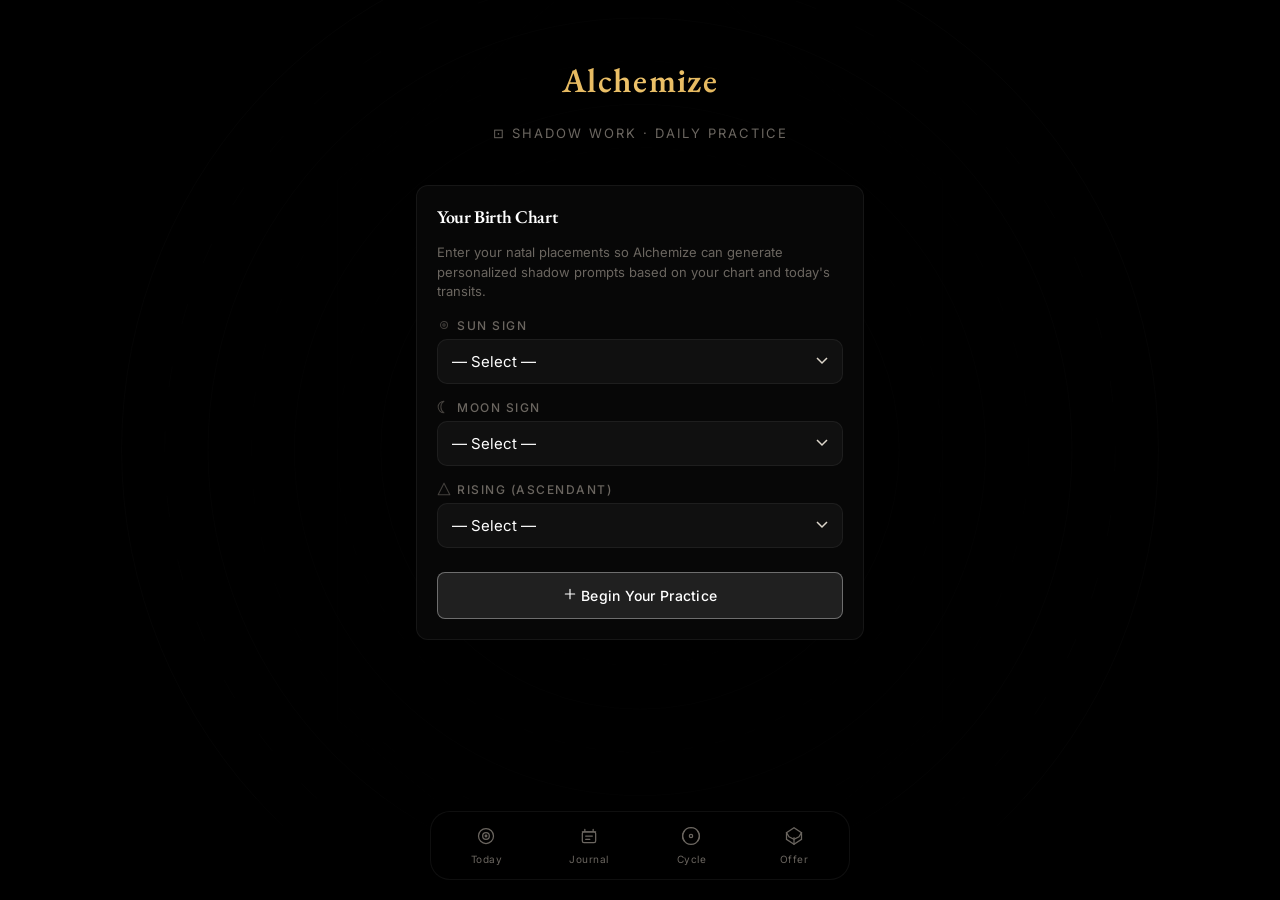
==== commit 3b43472f: "v10: Apple-style design polish — all emojis replaced with geometric SVG sigils, gold reduced to ≤5% " ====
--- a/index.html
+++ b/index.html
@@ -10,8 +10,6 @@
 <link rel="stylesheet" href="css/base.css">
 <link rel="stylesheet" href="css/components.css">
 <link rel="stylesheet" href="css/phases.css">
-</head>
-<body>
 </head>
 <body>
 <div id="sacred-bg">
@@ -38,7 +36,7 @@
   <!-- SETUP VIEW -->
   <div id="view-setup" class="view">
     <h1 class="app-title">Alchemize</h1>
-    <p class="app-subtitle">⚗️ Shadow Work · Daily Practice</p>
+    <p class="app-subtitle">⊡ Shadow Work · Daily Practice</p>
     <div class="card">
       <h3 style="margin-bottom:16px; font-size:18px;">Your Birth Chart</h3>
       <p style="font-size:13px; color:var(--text-dim); margin-bottom:16px; line-height:1.5;">
@@ -46,7 +44,15 @@
       </p>
       <div class="chart-form">
         <div class="form-group">
-          <label>☀️ Sun Sign</label>
+          <label class="sigil-label"><svg width="14" height="14" viewBox="0 0 24 24" fill="none" stroke="currentColor" stroke-width="1.8"><circle cx="12" cy="12" r="6"/><circle cx="12" cy="12" r="2"/></svg> Sun Sign</label>
+          <!-- The Seed Logo -->
+          <template id="seed-sigil">
+            <svg viewBox="0 0 24 24" width="24" height="24" fill="none" stroke="currentColor" stroke-width="1.5" stroke-linecap="round" stroke-linejoin="round">
+              <polygon points="12,2 4,20 20,20"/><!-- top triangle pointing down -->
+              <polygon points="12,22 4,4 20,4"/><!-- bottom triangle pointing up -->
+              <circle cx="12" cy="12" r="3"/><!-- center circle -->
+            </svg>
+          </template>
           <select id="input-sun">
             <option value="">— Select —</option>
             <option value="Aries">Aries</option><option value="Taurus">Taurus</option><option value="Gemini">Gemini</option>
@@ -56,7 +62,7 @@
           </select>
         </div>
         <div class="form-group">
-          <label>🌙 Moon Sign</label>
+          <label class="sigil-label"><svg width="14" height="14" viewBox="0 0 24 24" fill="none" stroke="currentColor" stroke-width="1.8"><path d="M12 2a12 12 0 0 0 0 20 10 10 0 0 1 0-20z" stroke-linejoin="round"/></svg> Moon Sign</label>
           <select id="input-moon">
             <option value="">— Select —</option>
             <option value="Aries">Aries</option><option value="Taurus">Taurus</option><option value="Gemini">Gemini</option>
@@ -66,7 +72,7 @@
           </select>
         </div>
         <div class="form-group">
-          <label>⬆️ Rising Sign (Ascendant)</label>
+          <label class="sigil-label"><svg width="14" height="14" viewBox="0 0 24 24" fill="none" stroke="currentColor" stroke-width="1.8"><polygon points="12,2 2,22 22,22" stroke-linejoin="round"/></svg> Rising (Ascendant)</label>
           <select id="input-rising">
             <option value="">— Select —</option>
             <option value="Aries">Aries</option><option value="Taurus">Taurus</option><option value="Gemini">Gemini</option>
@@ -75,7 +81,9 @@
             <option value="Capricorn">Capricorn</option><option value="Aquarius">Aquarius</option><option value="Pisces">Pisces</option>
           </select>
         </div>
-        <button id="btn-save-chart" class="btn btn-primary w-full mt-8">⚗️ Begin Your Practice</button>
+        <button id="btn-save-chart" class="btn btn-primary w-full mt-8">
+          <svg width="14" height="14" viewBox="0 0 24 24" fill="none" stroke="currentColor" stroke-width="2" stroke-linecap="round" stroke-linejoin="round"><path d="M20 12H4M12 4v16"/></svg>
+          Begin Your Practice</button>
       </div>
     </div>
   </div>
@@ -107,10 +115,17 @@
       </div>
     </div>
 
+    <!-- Practice Container -->
+    <div id="practice-container"></div>
+
     <div class="card">
-      <label style="font-size:12px; letter-spacing:1.5px; text-transform:uppercase; color:var(--text-dim); font-weight:500;">
-        ✍️ Your Shadow Writing
-      </label>
+<label style="font-size:12px; letter-spacing:1.5px; text-transform:uppercase; color:var(--text-dim); font-weight:500;">
+        <svg width="13" height="13" viewBox="0 0 24 24" fill="none" stroke="currentColor" stroke-width="1.5" stroke-linecap="round" style="margin-right:6px;">
+          <polyline points="4,7 12,3 20,7"/>
+          <polyline points="4,17 12,21 20,17"/>
+          <line x1="12" y1="3" x2="12" y2="21"/>
+        </svg>
+        Your Shadow Writing</label>
       <textarea id="journal-text" placeholder="Write your reflections here..." style="font-family:'Inter',sans-serif; background:rgba(255,255,255,0.04); border:1px solid var(--border-subtle); border-radius:10px; padding:12px 14px; color:var(--text-primary); font-size:15px; font-weight:400; outline:none; width:100%; resize:vertical; min-height:140px; line-height:1.6; margin-top:8px; transition:border-color 0.3s;"></textarea>
       <div class="flex items-center justify-between mt-12">
         <span id="session-counter" class="text-sm text-dim"></span>
@@ -131,37 +146,63 @@
 
   <!-- HISTORY VIEW -->
   <div id="view-history" class="view">
-    <h2 style="font-size:22px; margin-bottom:4px;">📜 Journal History</h2>
+    <h2 style="font-size:22px; margin-bottom:4px;">
+          <svg width="20" height="20" viewBox="0 0 24 24" fill="none" stroke="currentColor" stroke-width="1.5" stroke-linecap="round" stroke-linejoin="round" style="margin-right:6px;vertical-align:-3px;">
+            <rect x="4" y="4" width="16" height="16" rx="2"/>
+            <line x1="8" y1="10" x2="16" y2="10"/>
+            <line x1="8" y1="14" x2="14" y2="14"/>
+          </svg>
+          Journal History</h2>
     <p class="text-sm text-dim" style="margin-bottom:12px;">Your recorded sessions</p>
     <div id="entries-list"></div>
   </div>
 
   <!-- SYNTHESIS VIEW -->
   <div id="view-synthesis" class="view">
-    <h2 style="font-size:22px; text-align:center;">🌀 Cycle Synthesis</h2>
+    <h2 style="font-size:22px; text-align:center;">
+          <svg width="20" height="20" viewBox="0 0 24 24" fill="none" stroke="currentColor" stroke-width="1.5" stroke-linecap="round" style="margin-right:6px;vertical-align:-3px;">
+            <circle cx="12" cy="12" r="10"/>
+            <circle cx="12" cy="12" r="6"/>
+            <circle cx="12" cy="12" r="2"/>
+            <path d="M12 2a15 15 0 0 1 0 20 15 15 0 0 1 0-20z" opacity="0.4"/>
+          </svg>
+          Cycle Synthesis</h2>
     <p class="text-sm text-dim text-center" style="margin-bottom:12px;">Every 9 sessions completes an alchemical cycle</p>
     <div id="synthesis-content"></div>
   </div>
 
   <!-- OFFER VIEW -->
   <div id="view-offer" class="view">
-    <h2 style="font-size:22px; text-align:center;">💎 Founding Offer</h2>
+    <h2 style="font-size:22px; text-align:center;">
+          <svg width="20" height="20" viewBox="0 0 24 24" fill="none" stroke="currentColor" stroke-width="1.5" stroke-linejoin="round" style="margin-right:6px;vertical-align:-3px;">
+            <polygon points="12,2 22,12 12,22 2,12"/>
+            <polygon points="12,6 18,12 12,18 6,12"/>
+          </svg>
+          Founding Offer</h2>
     <p class="text-sm text-dim text-center" style="margin-bottom:16px;">Be among the first to alchemize</p>
     <div class="card offer-card">
       <p class="offer-label">One-Time · Lifetime Access</p>
       <div class="offer-price">€59</div>
       <p class="offer-sub">Then €9.99/month after founding batch</p>
       <div class="spot-counter">
-        <span>🔥</span>
+        <svg width="16" height="16" viewBox="0 0 24 24" fill="none" stroke="currentColor" stroke-width="1.5" stroke-linecap="round"><polygon points="12,2 15,9 22,9 16,14 18,22 12,17 6,22 8,14 2,9 9,9"/></svg>
         <span id="spots-display"><span class="spots-num">50</span> spots remaining</span>
       </div>
-      <button id="btn-claim" class="btn-claim">⚗️ Claim Your Spot</button>
+      <button id="btn-claim" class="btn-claim">
+        <svg width="15" height="15" viewBox="0 0 24 24" fill="none" stroke="currentColor" stroke-width="2" stroke-linecap="round" stroke-linejoin="round" style="margin-right:6px;vertical-align:-2px;">
+          <polygon points="12,2 22,12 12,22 2,12"/>
+          <polygon points="12,6 18,12 12,18 6,12"/>
+        </svg>
+        Claim Your Spot</button>
       <p class="text-xs text-dim mt-12">50 founding spots total · No recurring commitment if you join now</p>
     </div>
     <div class="card" style="margin-top:4px;">
-      <p class="text-sm" style="line-height:1.6;">
-        ✦ Lifetime prompt generation ✦ Personalized shadow work ✦ Offline-first privacy
-        ✦ All future phases ✦ Priority feature requests
+      <p class="text-sm" style="line-height:1.6; color:var(--text-secondary);">
+        <span class="feature-dot"></span> Lifetime prompt generation
+        <span class="feature-dot"></span> Personalized shadow work
+        <span class="feature-dot"></span> Offline-first privacy
+        <span class="feature-dot"></span> All future phases
+        <span class="feature-dot"></span> Priority feature requests
       </p>
     </div>
   </div>
@@ -192,7 +233,9 @@
 <!-- MODAL -->
 <div class="modal-overlay" id="modal">
   <div class="modal-content">
-    <button class="modal-close" id="modal-close">✕</button>
+    <button class="modal-close" id="modal-close">
+      <svg width="16" height="16" viewBox="0 0 24 24" fill="none" stroke="currentColor" stroke-width="1.8" stroke-linecap="round"><line x1="6" y1="6" x2="18" y2="18"/><line x1="18" y1="6" x2="6" y2="18"/></svg>
+    </button>
     <div id="modal-body"></div>
   </div>
 </div>
--- a/css/tokens.css
+++ b/css/tokens.css
@@ -1,4 +1,5 @@
-/* Black Mirror — pure void + sharp filigree gold */
+:root {
+/* Pure void — Apple-inspired, gold as fine accent */
   --void: #000000;
   --void-surface: #080808;
   --void-card: rgba(8, 8, 8, 0.9);
--- a/css/base.css
+++ b/css/base.css
@@ -1,5 +1,4 @@
-:root {
-  * { margin: 0; padding: 0; box-sizing: border-box; }
+* { margin: 0; padding: 0; box-sizing: border-box; }
 html, body {
   font-family: 'Inter', -apple-system, BlinkMacSystemFont, sans-serif;
   background: #000000;
--- a/css/components.css
+++ b/css/components.css
@@ -64,7 +64,305 @@
 }
 .card:hover {
   border-color: var(--border-glow);
-}/* Birth chart input */
+}
+
+/* --- Practice UI --- */
+.practice-header {
+  display: flex; align-items: center; gap: 10px;
+  margin-bottom: 4px;
+}
+.practice-symbol {
+  width: 32px; height: 32px;
+  display: flex; align-items: center; justify-content: center;
+  font-size: 18px;
+  border: 1px solid var(--border-subtle);
+  border-radius: 8px;
+  background: rgba(255,255,255,0.04);
+}
+.practice-name {
+  font-family: 'EB Garamond', Georgia, serif;
+  font-size: 18px; font-weight: 600;
+  color: var(--text-primary);
+}
+.practice-element-tag {
+  font-size: 10px; letter-spacing: 1.5px; text-transform: uppercase;
+  padding: 2px 8px;
+  border: 1px solid var(--border-subtle);
+  border-radius: 10px;
+  color: var(--text-dim);
+  margin-left: auto;
+}
+
+/* Split journal (The Mirror) */
+.split-journal {
+  display: grid; grid-template-columns: 1fr 1fr; gap: 12px;
+  margin-top: 10px;
+}
+.split-journal-col {
+  display: flex; flex-direction: column; gap: 6px;
+}
+.split-journal-label {
+  font-size: 11px; letter-spacing: 1.5px; text-transform: uppercase;
+  padding: 4px 10px; border-radius: 6px;
+  text-align: center; font-weight: 500;
+}
+.split-journal-label.me { background: rgba(45,107,138,0.15); color: #4A9FD4; border: 1px solid rgba(45,107,138,0.3); }
+.split-journal-label.shadow { background: rgba(107,45,80,0.15); color: #D44A8A; border: 1px solid rgba(107,45,80,0.3); }
+.split-journal textarea {
+  font-family: 'EB Garamond', Georgia, serif;
+  background: rgba(255,255,255,0.03);
+  border: 1px solid var(--border-subtle);
+  border-radius: 10px;
+  padding: 12px;
+  color: var(--text-primary);
+  font-size: 15px; line-height: 1.6;
+  outline: none; resize: vertical;
+  min-height: 120px;
+  transition: border-color 0.3s;
+}
+.split-journal textarea:focus { border-color: var(--filigree); }
+
+/* Dual column (The Map) */
+.dual-column { display: grid; grid-template-columns: 1fr 1fr; gap: 12px; margin-top: 10px; }
+.dual-column-col { display: flex; flex-direction: column; gap: 6px; }
+.dual-column-label {
+  font-size: 11px; letter-spacing: 1.5px; text-transform: uppercase;
+  padding: 4px 10px; border-radius: 6px;
+  text-align: center; font-weight: 500;
+}
+.dual-column-label.inner { background: rgba(107,138,45,0.15); color: #8AB54A; border: 1px solid rgba(107,138,45,0.3); }
+.dual-column-label.outer { background: rgba(138,90,45,0.15); color: #B58A4A; border: 1px solid rgba(138,90,45,0.3); }
+.dual-column textarea {
+  font-family: 'EB Garamond', Georgia, serif;
+  background: rgba(255,255,255,0.03);
+  border: 1px solid var(--border-subtle);
+  border-radius: 10px;
+  padding: 12px;
+  color: var(--text-primary);
+  font-size: 15px; line-height: 1.6;
+  outline: none; resize: vertical;
+  min-height: 120px;
+  transition: border-color 0.3s;
+}
+.dual-column textarea:focus { border-color: var(--filigree); }
+
+/* Body scan (The Body) */
+.body-scan { margin-top: 10px; }
+.body-scan-layout {
+  display: flex; gap: 16px; align-items: flex-start;
+}
+.body-svg-container {
+  flex-shrink: 0; width: 140px;
+}
+.body-svg-container svg { width: 100%; height: auto; }
+.body-region {
+  fill: rgba(138,90,45,0.1);
+  stroke: rgba(138,90,45,0.4);
+  stroke-width: 1;
+  transition: fill 0.3s, stroke 0.3s;
+  cursor: pointer;
+}
+.body-region:hover { fill: rgba(138,90,45,0.25); }
+.body-region.selected { fill: rgba(138,90,45,0.35); stroke: #C9A84C; stroke-width: 1.5; }
+.body-scan-sidebar { flex: 1; display: flex; flex-direction: column; gap: 8px; }
+.body-region-name {
+  font-size: 12px; letter-spacing: 1px;
+  color: var(--text-dim); font-weight: 500;
+  padding: 4px 8px; border-radius: 6px;
+  background: rgba(138,90,45,0.1);
+  text-align: center;
+}
+.body-scan textarea {
+  font-family: 'EB Garamond', Georgia, serif;
+  background: rgba(255,255,255,0.03);
+  border: 1px solid var(--border-subtle);
+  border-radius: 10px;
+  padding: 12px;
+  color: var(--text-primary);
+  font-size: 15px; line-height: 1.6;
+  outline: none; resize: vertical;
+  min-height: 80px;
+  transition: border-color 0.3s;
+  width: 100%;
+}
+.body-scan textarea:focus { border-color: var(--filigree); }
+
+/* Sigil 3-6-9 (The Sigil) */
+.sigil-369 { margin-top: 10px; }
+.sigil-steps { display: flex; flex-direction: column; gap: 12px; }
+.sigil-step {
+  display: flex; flex-direction: column; gap: 4px;
+  padding: 12px;
+  border-radius: 10px;
+  border: 1px solid var(--border-subtle);
+  background: rgba(201,168,76,0.04);
+}
+.sigil-step-header {
+  display: flex; justify-content: space-between; align-items: center;
+}
+.sigil-step-label {
+  font-family: 'EB Garamond', Georgia, serif;
+  font-size: 16px; font-weight: 600;
+  color: var(--filigree);
+}
+.sigil-step-hint {
+  font-size: 11px; color: var(--text-dim); line-height: 1.4;
+}
+.sigil-step input {
+  font-family: 'EB Garamond', Georgia, serif;
+  background: rgba(255,255,255,0.03);
+  border: 1px solid var(--border-subtle);
+  border-radius: 8px;
+  padding: 10px 12px;
+  color: var(--text-primary);
+  font-size: 16px;
+  outline: none;
+  transition: border-color 0.3s;
+}
+.sigil-step input:focus { border-color: var(--filigree); }
+.sigil-word-count {
+  font-size: 11px; color: var(--text-dim);
+  text-align: right; margin-top: 2px;
+}
+
+/* Archetype select (The Archetype) */
+.archetype-select { margin-top: 10px; }
+.archetype-grid {
+  display: grid; grid-template-columns: 1fr 1fr; gap: 8px;
+  margin-bottom: 10px;
+}
+.archetype-card {
+  padding: 12px;
+  border: 1px solid var(--border-subtle);
+  border-radius: 10px;
+  text-align: center;
+  cursor: pointer;
+  transition: all 0.2s;
+  background: rgba(138,109,181,0.04);
+}
+.archetype-card:hover { border-color: rgba(138,109,181,0.5); }
+.archetype-card.selected {
+  border-color: #8A6DB5;
+  background: rgba(138,109,181,0.15);
+}
+.archetype-card-symbol {
+  font-size: 22px; margin-bottom: 4px;
+}
+.archetype-card-name {
+  font-size: 13px; font-weight: 500;
+}
+.archetype-card-desc {
+  font-size: 11px; color: var(--text-dim);
+  margin-top: 2px; line-height: 1.4;
+}
+.archetype textarea {
+  font-family: 'EB Garamond', Georgia, serif;
+  background: rgba(255,255,255,0.03);
+  border: 1px solid var(--border-subtle);
+  border-radius: 10px;
+  padding: 12px;
+  color: var(--text-primary);
+  font-size: 15px; line-height: 1.6;
+  outline: none; resize: vertical;
+  min-height: 100px;
+  transition: border-color 0.3s;
+  width: 100%;
+}
+.archetype textarea:focus { border-color: var(--filigree); }
+
+/* Open field (The Thread) */
+.open-field { margin-top: 10px; }
+.thread-tags {
+  display: flex; flex-wrap: wrap; gap: 6px;
+  margin-bottom: 10px;
+}
+.thread-tag {
+  font-size: 11px; letter-spacing: 0.5px;
+  padding: 4px 12px;
+  border: 1px solid var(--border-subtle);
+  border-radius: 14px;
+  cursor: pointer;
+  transition: all 0.2s;
+  color: var(--text-dim);
+  background: transparent;
+}
+.thread-tag:hover { border-color: rgba(181,109,138,0.5); color: var(--text-primary); }
+.thread-tag.active {
+  background: rgba(181,109,138,0.15);
+  border-color: #B56D8A;
+  color: var(--text-primary);
+}
+.open-field textarea {
+  font-family: 'EB Garamond', Georgia, serif;
+  background: rgba(255,255,255,0.03);
+  border: 1px solid var(--border-subtle);
+  border-radius: 10px;
+  padding: 12px;
+  color: var(--text-primary);
+  font-size: 15px; line-height: 1.6;
+  outline: none; resize: vertical;
+  min-height: 120px;
+  width: 100%;
+  transition: border-color 0.3s;
+}
+.open-field textarea:focus { border-color: var(--filigree); }
+
+/* Guidance section (collapsible) */
+.practice-guidance {
+  margin-bottom: 8px;
+  border-radius: 10px;
+  border: 1px solid var(--border-subtle);
+  background: rgba(255,255,255,0.03);
+  overflow: hidden;
+  transition: border-color 0.3s;
+}
+.practice-guidance-header {
+  display: flex; align-items: center; gap: 8px;
+  padding: 10px 14px;
+  cursor: pointer;
+  font-size: 12px; font-weight: 500;
+  letter-spacing: 1px; text-transform: uppercase;
+  color: var(--text-dim);
+  user-select: none;
+  transition: color 0.2s;
+}
+.practice-guidance-header:hover { color: var(--text-primary); }
+.practice-guidance-header .guidance-toggle {
+  margin-left: auto;
+  font-size: 10px;
+  transition: transform 0.3s;
+}
+.practice-guidance-header .guidance-toggle.open {
+  transform: rotate(180deg);
+}
+.practice-guidance-body {
+  padding: 0 14px 14px;
+  font-family: 'EB Garamond', Georgia, serif;
+  font-size: 15px;
+  line-height: 1.7;
+  color: var(--text-dim);
+  display: none;
+}
+.practice-guidance-body.open {
+  display: block;
+}
+
+/* Mobile responsive: stack columns on small screens */
+@media (max-width: 480px) {
+  .split-journal { grid-template-columns: 1fr; }
+  .dual-column { grid-template-columns: 1fr; }
+  .body-scan-layout { flex-direction: column; align-items: center; }
+  .body-svg-container { width: 100px; }
+  .archetype-grid { grid-template-columns: 1fr 1fr; }
+}
+
+/* Practice divider */
+.practice-divider {
+  border: none; border-top: 1px solid var(--border-subtle);
+  margin: 12px 0;
+}
+
+/* Birth chart input */
 .chart-form { display: flex; flex-direction: column; gap: 16px; }
 .form-group { display: flex; flex-direction: column; gap: 6px; }
 .form-group label {
@@ -103,8 +401,7 @@
   font-size: 13px; letter-spacing: 1px;
   padding: 6px 14px;
   font-weight: 500;
-  background: var(--filigree-edge);
-  border: 1px solid var(--border-glow);
+  border: 1px solid var(--border-subtle);
   border-radius: 20px;
   opacity: 0;
   transform: translateY(4px);
@@ -117,14 +414,12 @@
 }
 @keyframes sigil-reveal {
   0% { opacity: 0; transform: translateY(8px) scale(0.9); box-shadow: none; }
-  60% { opacity: 1; transform: translateY(-2px) scale(1.05); box-shadow: 0 0 20px var(--filigree-glow); }
-  100% { opacity: 1; transform: translateY(0) scale(1); box-shadow: 0 0 8px var(--filigree-edge); }
+  60% { opacity: 1; transform: translateY(-2px) scale(1.05); }
+  100% { opacity: 1; transform: translateY(0) scale(1); }
 }
 .sig-digits {
   font-size: 22px; font-weight: 600;
-  background: linear-gradient(135deg, var(--filigree), var(--filigree-bright));
-  -webkit-background-clip: text; -webkit-text-fill-color: transparent;
-  background-clip: text;
+  color: var(--text-primary);
 }
 
 /* Journal area */
@@ -196,20 +491,39 @@
 /* Offer section */
 .offer-card {
   text-align: center;
-  background: linear-gradient(135deg, var(--void-card), rgba(201,168,76,0.06));
-  border: 1px solid rgba(201,168,76,0.2);
-}
-.offer-price { font-family: 'Instrument Serif', serif; font-size: 48px; color: var(--filigree); }
-.offer-label { font-size: 12px; color: var(--text-dim); letter-spacing: 2px; text-transform: uppercase; }
-.offer-sub { font-size: 14px; opacity: 0.7; margin-top: 8px; }
+  background: var(--void-card);
+  border: 1px solid var(--border-subtle);
+}
+.offer-price { font-family: 'Instrument Serif', serif; font-size: 48px; color: var(--text-primary); font-weight: 400; letter-spacing: -0.03em; }
+.offer-label { font-size: 11px; color: var(--text-dim); letter-spacing: 2px; text-transform: uppercase; font-weight: 500; }
+.offer-sub { font-size: 13px; color: var(--text-dim); margin-top: 8px; letter-spacing: 0.02em; }
 .spot-counter {
   display: inline-flex; align-items: center; gap: 8px;
   margin: 16px 0; padding: 8px 20px;
-  background: rgba(201,168,76,0.08);
+  border: 1px solid var(--border-subtle);
   border-radius: 20px;
-  font-size: 14px;
-}
-.spot-counter .spots-num { font-weight: 700; color: var(--filigree); font-size: 18px; }
+  font-size: 13px;
+}
+.spot-counter .spots-num { font-weight: 600; color: var(--text-primary); font-size: 16px; }
+
+/* Feature list dots */
+.feature-dot {
+  display: inline-block;
+  width: 4px; height: 4px;
+  background: var(--text-dim);
+  border-radius: 50%;
+  margin: 0 8px;
+  vertical-align: middle;
+}
+.feature-dot:first-child { margin-left: 0; }
+
+/* Sigil labels */
+.sigil-label {
+  display: inline-flex; align-items: center; gap: 6px;
+  font-size: 12px; letter-spacing: 1.5px; text-transform: uppercase;
+  color: var(--text-dim); font-weight: 500;
+}
+.sigil-label svg { opacity: 0.6; }
 
 /* Nav */
 #nav {
@@ -240,7 +554,7 @@
 }
 .nav-btn .nav-icon { font-size: 20px; }
 .nav-btn.active {
-  background: rgba(201,168,76,0.12);
-  color: var(--filigree);
+  background: rgba(255,255,255,0.10);
+  color: var(--text-primary);
 }
 .nav-btn:hover:not(.active) { color: var(--text-primary); }
